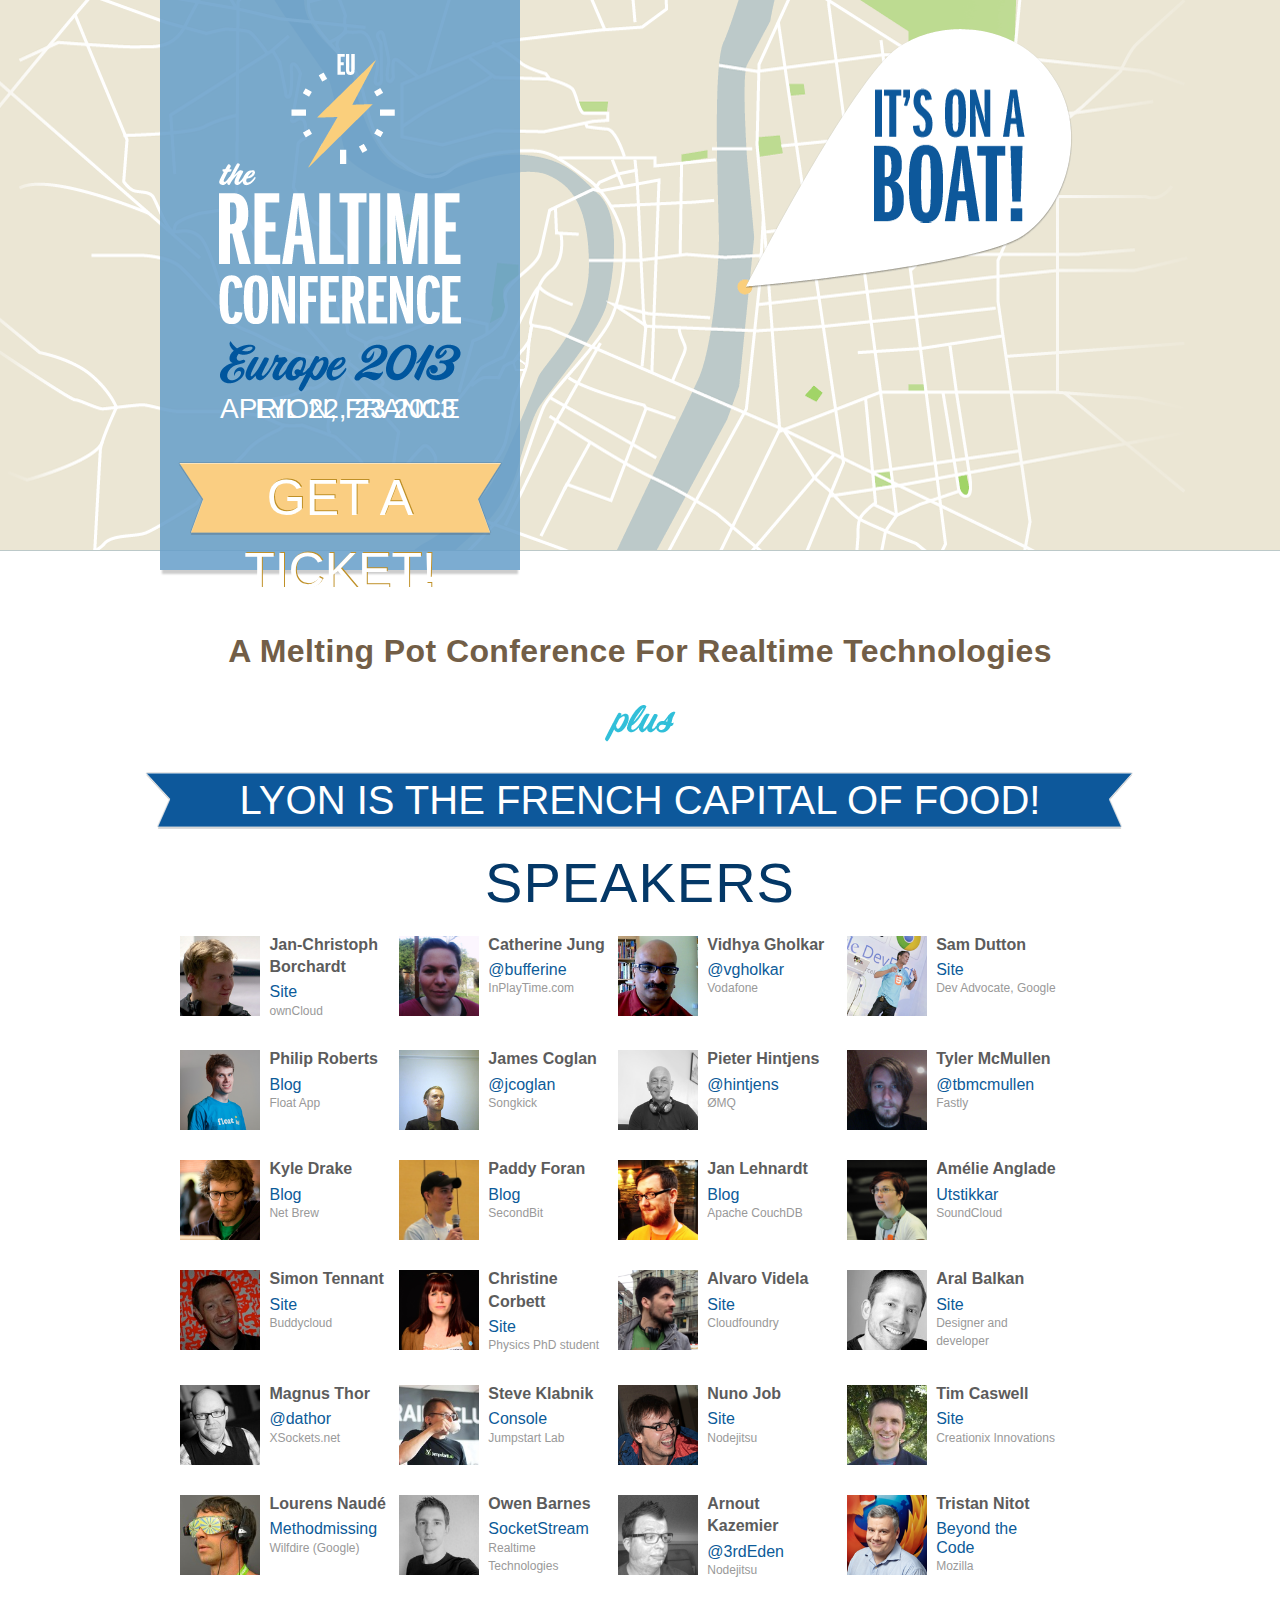
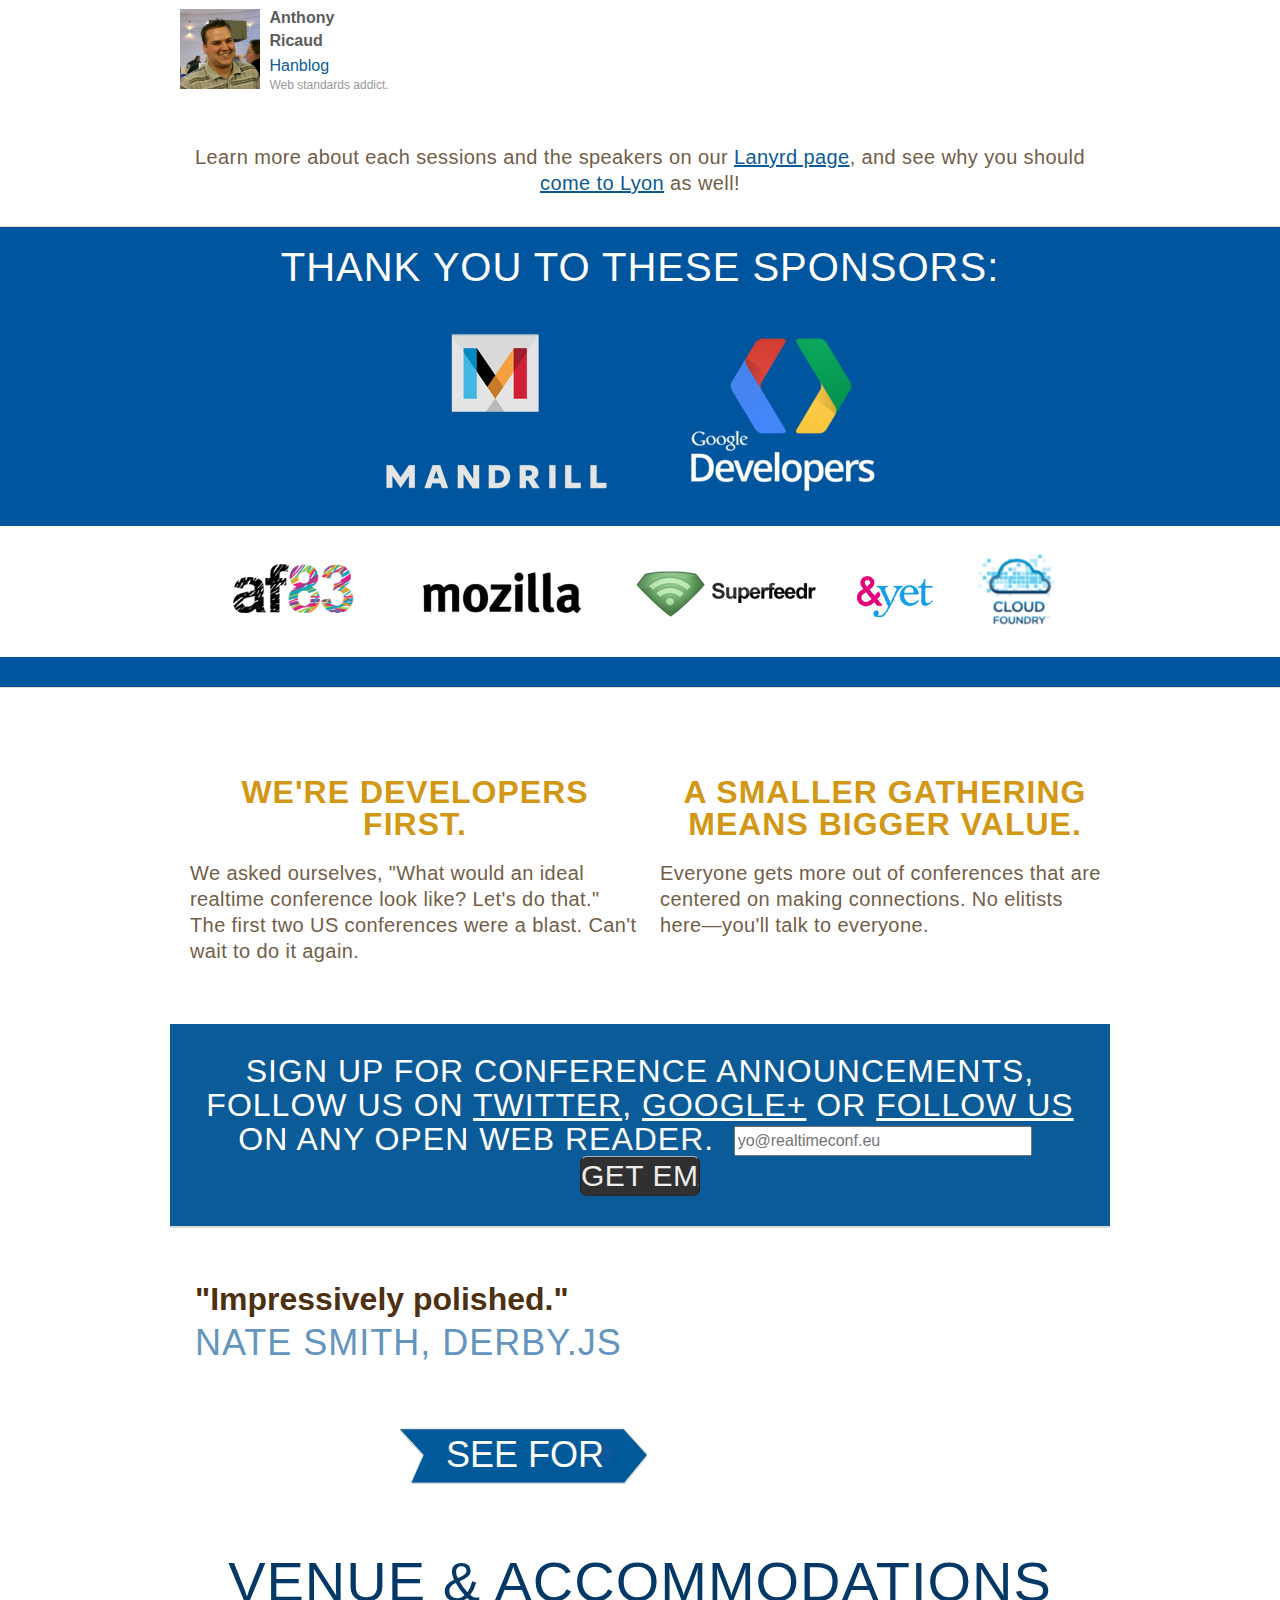
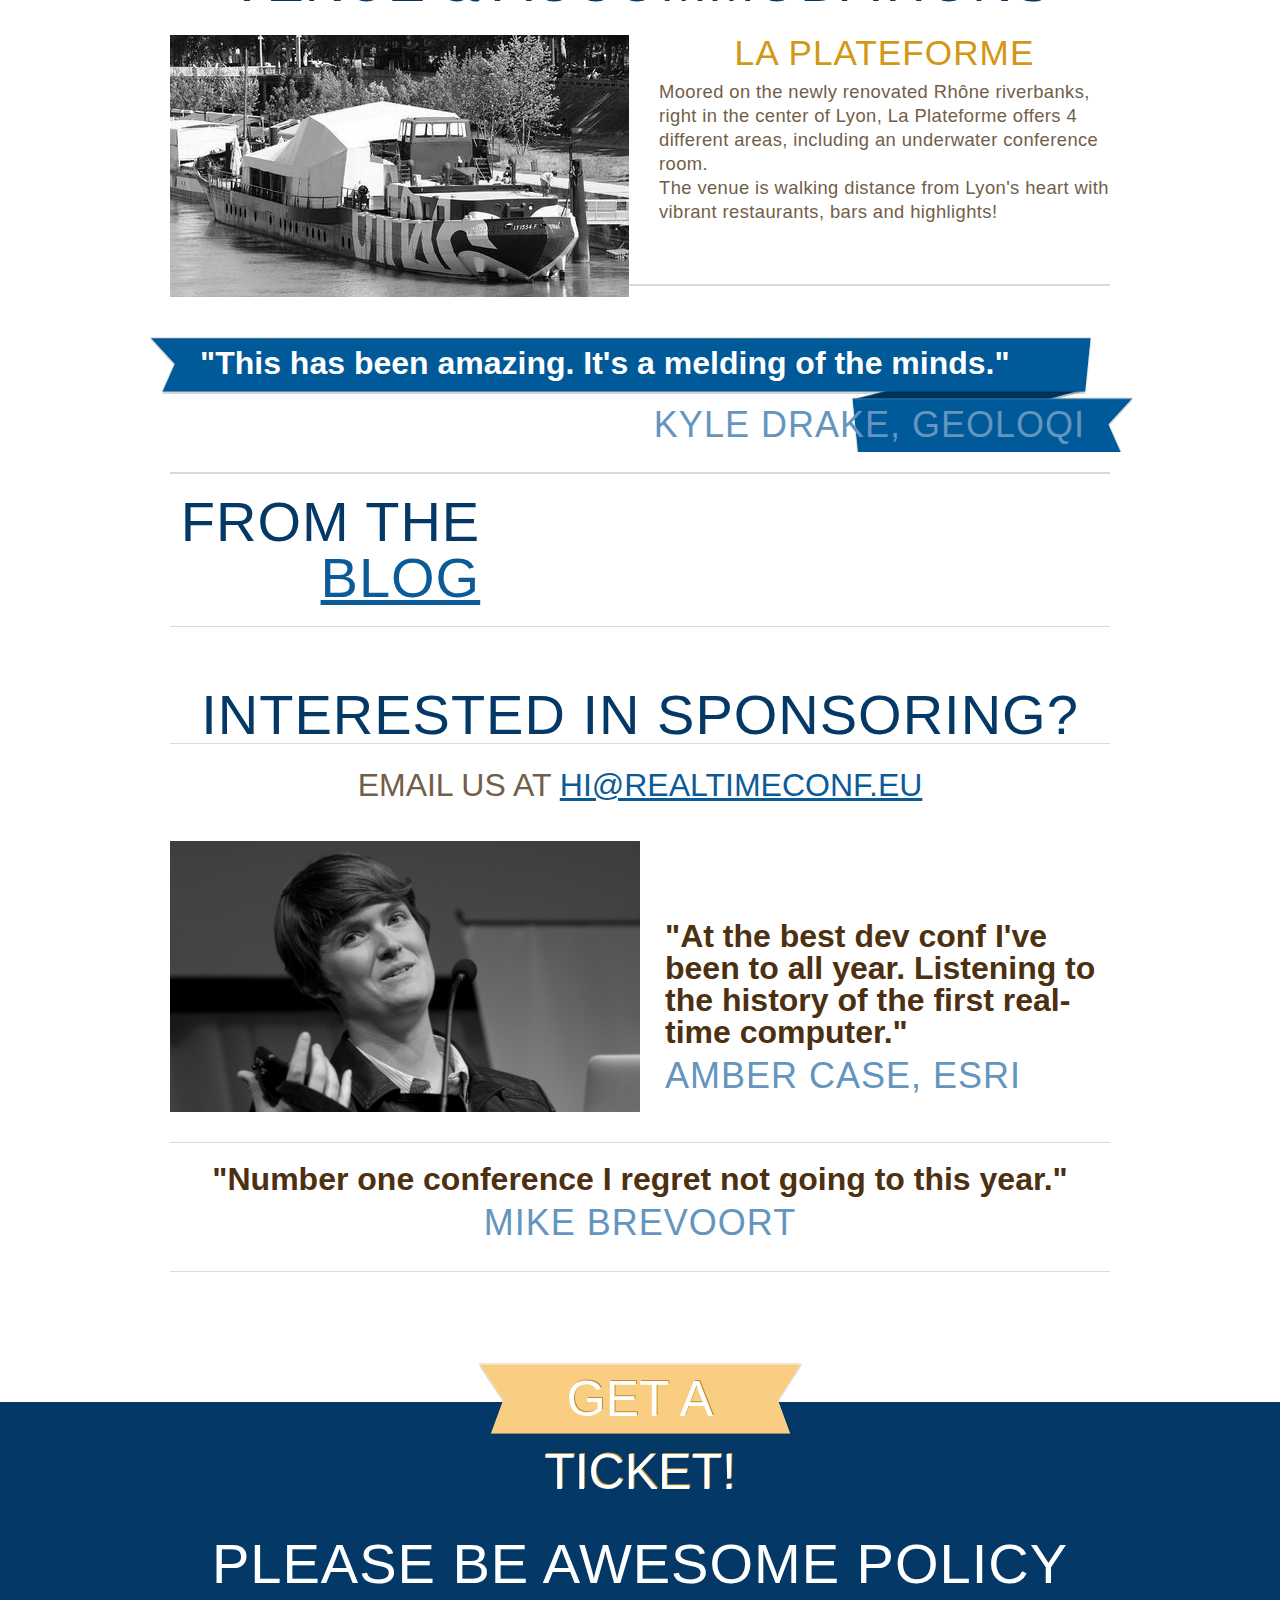
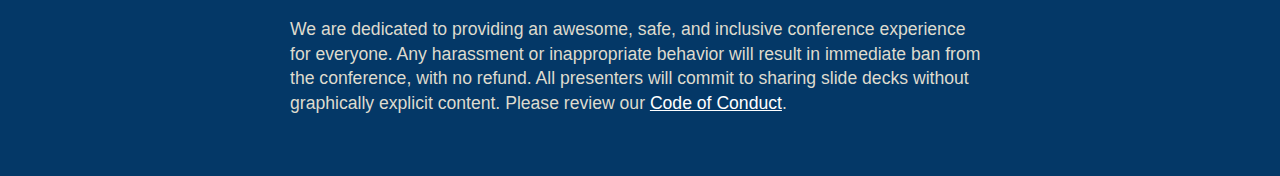
==== index.html @ 73de426c "adding Google as a sponsor" ====
<?xml version="1.0" encoding="utf-8"?>
<!doctype html>
<!--[if lt IE 7 ]> <html lang="en" class="ie6 ie"> <![endif]-->
<!--[if IE 7 ]>    <html lang="en" class="ie7 ie"> <![endif]-->
<!--[if IE 8 ]>    <html lang="en" class="ie8 ie"> <![endif]-->
<!--[if IE 9 ]>    <html lang="en" class="ie9 ie"> <![endif]-->
<!--[if (gt IE 9)|!(IE)]><!--> <html lang="en" class=""> <!--<![endif]-->
<head>
    <meta charset="utf-8">
    <meta http-equiv="X-UA-Compatible" content="IE=edge,chrome=1">
    <title>Realtime Conference Europe</title>
    <link rel="alternate" type="application/atom+xml" title="Realtime Conf Updates" href="http://blog.realtimeconf.eu/rss">

    <script type="text/javascript">
      TypekitConfig = {
        kitId: 'qiz5joe',
        scriptTimeout: 3000
      };
      (function() {
        var h = document.getElementsByTagName('html')[0];
        h.className += ' wf-loading';
        var t = setTimeout(function() {
          h.className = h.className.replace(/(\s|^)wf-loading(\s|$)/g, '');
          h.className += ' wf-inactive';
        }, TypekitConfig.scriptTimeout);
        var tk = document.createElement('script');
        tk.src = '//use.typekit.com/' + TypekitConfig.kitId + '.js';
        tk.type = 'text/javascript';
        tk.async = 'true';
        tk.onload = tk.onreadystatechange = function() {
          var rs = this.readyState;
          if (rs && rs != 'complete' && rs != 'loaded') return;
          clearTimeout(t);
          try { Typekit.load(TypekitConfig); } catch (e) {}
        };
        var s = document.getElementsByTagName('script')[0];
        s.parentNode.insertBefore(tk, s);
      })();
    </script>

    <!--[if lt IE 9]>
        <script src="//html5shiv.googlecode.com/svn/trunk/html5.js"></script>
        <style type="text/css">
            .no-no-ie { display: none; }
        </style>
    <![endif]-->
    <script type="text/javascript" src="js/prefixfree.min.js"></script>
    <script type="text/javascript" src="https://ajax.googleapis.com/ajax/libs/jquery/1.7.2/jquery.min.js"></script>
    <script type="text/javascript" src="js/happy.js"></script>
    <script type="text/javascript" src="js/contact.js"></script>
    <link rel="stylesheet" href="/css/style.css?v=3">
</head>
<body>
    <header>
        <div class="banner">
            <h1><img src="/images/realtime-conf-europe.png" alt="Realtime Conference Europe"/></h1>
            <span class="when">April 22, 23 2013</span>
            <span class="where">Lyon, France</span>
            <a href="https://tito.io/realtime-conf-europe/realtime-conference-europe-2013">Get a ticket!</a>
        </div>
    </header>
    <section id="content">
            <section id="intro">
                <p>A Melting Pot Conference For Realtime Technologies</p>
                <img src="/images/plus_text_03.png" />
                <blockquote>
                    Lyon is the french capital of food!
                </blockquote>
            </section>
        <div class="wrapper">



            <section id="details">
                <div id="info" class="block">
                    <div class="speakers">
                        <h2>Speakers</h2>
                        <ul>

                            <li>
                                <img src="/images/janc.png">
                                <div class="speakerDetails">
                                    <strong>Jan-Christoph Borchardt </strong>
                                    <a href="http://jancborchardt.net" class="social-link">Site</a>
                                    <em>ownCloud</em>
                                </div>
                            </li>

                            <li>
                                <img src="/images/catherine.png">
                                <div class="speakerDetails">
                                    <strong>Catherine Jung</strong>
                                    <a href="http://twitter.com/bufferine" class="social-link">@bufferine</a>
                                    <em>InPlayTime.com</em>
                                </div>
                            </li>

                            <li>
                                <img src="/images/vidhya.png">
                                <div class="speakerDetails">
                                    <strong>Vidhya Gholkar</strong>
                                    <a href="http://twitter.com/vgholkar" class="social-link">@vgholkar</a>
                                    <em>Vodafone</em>
                                </div>
                            </li>

                            <li>
                                <img src="/images/sam.png">
                                <div class="speakerDetails">
                                    <strong>Sam Dutton</strong>
                                    <a href="http://www.samdutton.com/" class="social-link">Site</a>
                                    <em>Dev Advocate, Google</em>
                                </div>
                            </li>

                            <li>
                                <img src="/images/philip.png">
                                <div class="speakerDetails">
                                    <strong>Philip Roberts</strong>
                                    <a href="http://latentflip.com" class="social-link">Blog</a>
                                    <em>Float App</em>
                                </div>
                            </li>

                            <li>
                                <img src="/images/james.png">
                                <div class="speakerDetails">
                                    <strong>James Coglan</strong>
                                    <a href="http://jcoglan.com" class="social-link">@jcoglan</a>
                                    <em>Songkick</em>
                                </div>
                            </li>

                            <li>
                                <img src="/images/pieter.png">
                                <div class="speakerDetails">
                                    <strong>Pieter Hintjens</strong>
                                    <a href="http://hintjens.com/" class="social-link">@hintjens</a>
                                    <em>ØMQ</em>
                                </div>
                            </li>

                            <li>
                                <img src="/images/tyler.png">
                                <div class="speakerDetails">
                                    <strong>Tyler McMullen</strong>
                                    <a href="https://twitter.com/tbmcmullen" class="social-link">@tbmcmullen</a>
                                    <em>Fastly</em>
                                </div>
                            </li>

                            <li>
                                <img src="/images/kyle.png">
                                <div class="speakerDetails">
                                    <strong>Kyle Drake</strong>
                                    <a href="http://kyledrake.net" class="social-link">Blog</a>
                                    <em>Net Brew</em>
                                </div>
                            </li>

                            <li>
                                <img src="/images/paddy.png">
                                <div class="speakerDetails">
                                    <strong>Paddy Foran</strong>
                                    <a href="http://paddy.io/" class="social-link">Blog</a>
                                    <em>SecondBit</em>
                                </div>
                            </li>

                            <li>
                                <img src="/images/janl.png">
                                <div class="speakerDetails">
                                    <strong>Jan Lehnardt</strong>
                                    <a href="http://writing.jan.io" class="social-link">Blog</a>
                                    <em>Apache CouchDB</em>
                                </div>
                            </li>

                            <li>
                                <img src="/images/amelie.png">
                                <div class="speakerDetails">
                                    <strong>Amélie Anglade</strong>
                                    <a href="http://about.me/utstikkar" class="social-link">Utstikkar</a>
                                    <em>SoundCloud</em>
                                </div>
                            </li>

                            <li>
                                <img src="/images/simon.jpg">
                                <div class="speakerDetails">
                                    <strong>Simon Tennant</strong>
                                    <a href="http://buddycloud.com" class="social-link">Site</a>
                                    <em>Buddycloud</em>
                                </div>
                            </li>

                            <li>
                                <img src="/images/christine.png">
                                <div class="speakerDetails">
                                    <strong>Christine Corbett</strong>
                                    <a href="http://www.christinecorbettmoran.com/" class="social-link">Site</a>
                                    <em>Physics PhD student</em>
                                </div>
                            </li>

                            <li>
                                <img src="/images/alvaro.png">
                                <div class="speakerDetails">
                                    <strong>Alvaro Videla</strong>
                                    <a href="http://videlalvaro.github.com/" class="social-link">Site</a>
                                    <em>Cloudfoundry</em>
                                </div>
                            </li>

                            <li>
                                <img src="/images/aral.jpg">
                                <div class="speakerDetails">
                                    <strong>Aral Balkan</strong>
                                    <a href="http://aralbalkan.com/" class="social-link">Site</a>
                                    <em>Designer and developer</em>
                                </div>
                            </li>

                            <li>
                                <img src="/images/magnus.jpg">
                                <div class="speakerDetails">
                                    <strong>Magnus Thor</strong>
                                    <a href="http://twitter.com/dathor" class="social-link">@dathor</a>
                                    <em>XSockets.net </em>
                                </div>
                            </li>

                            <li>
                                <img src="/images/steveklabnik.jpg">
                                <div class="speakerDetails">
                                    <strong>Steve Klabnik</strong>
                                    <a href="http://steveklabnik.com/" class="social-link">Console</a>
                                    <em>Jumpstart Lab</em>
                                </div>
                            </li>

                            <li>
                                <img src="/images/nuno.png">
                                <div class="speakerDetails">
                                    <strong>Nuno Job</strong>
                                    <a href="http://nunojob.com" class="social-link">Site</a>
                                    <em>Nodejitsu</em>
                                </div>
                            </li>

                            <li>
                                <img src="/images/creationix.jpg">
                                <div class="speakerDetails">
                                    <strong>Tim Caswell</strong>
                                    <a href="http://creationix.com/" class="social-link">Site</a>
                                    <em>Creationix Innovations</em>
                                </div>
                            </li>

                            <li>
                                <img src="/images/lourens.jpg">
                                <div class="speakerDetails">
                                    <strong>Lourens Naudé</strong>
                                    <a href="http://github.com/methodmissing" class="social-link">Methodmissing</a>
                                    <em>Wilfdire (Google)</em>
                                </div>
                            </li>

                            <li>
                                <img src="/images/owenbarnes.png">
                                <div class="speakerDetails">
                                    <strong>Owen Barnes</strong>
                                    <a href="http://www.socketstream.org" class="social-link">SocketStream</a>
                                    <em>Realtime Technologies</em>
                                </div>
                            </li>

                            <li>
                                <img src="/images/3rdeden.png">
                                <div class="speakerDetails">
                                    <strong>Arnout Kazemier</strong>
                                    <a href="http://twitter.com/3rdEden" class="social-link">@3rdEden</a>
                                    <em>Nodejitsu</em>
                                </div>
                            </li>

                            <li>
                                <img src="/images/tnitot.png">
                                <div class="speakerDetails">
                                    <strong>Tristan Nitot</strong>
                                    <a href="https://blog.mozilla.org/beyond-the-code/" class="social-link">Beyond the Code</a>
                                    <em>Mozilla</em>
                                </div>
                            </li>

                            <li>
                                <img src="/images/aricaud.png">
                                <div class="speakerDetails">
                                    <strong>Anthony Ricaud</strong>
                                    <a href="http://hanblog.info" class="social-link">Hanblog</a>
                                    <em>Web standards addict.</em>
                                </div>
                            </li>
                        </ul>
                        <p>Learn more about each sessions and the speakers on our <a href="http://lanyrd.com/2013/realtime-conf-europe/">Lanyrd page</a>, and see why you should <a href="http://realtimeconf.eu/lyon.html">come to Lyon</a> as well!</p>

                    </div>
                    <div class="sponsors">
                        <h3>Thank you to these sponsors:</h3>
                        <ul class='cuisinier'>
                            <li><a href="http://mandrill.com/"><img src="/images/mandrill.png" alt="Mandrill logo"></a></li>
                            <li><a href="http://developers.google.com"><img src="/images/google.png" alt="Google logo"></a></li>
                        </ul>
                        <ul class='cuistot'>
                            <li class="af83"><a href="http://af83.com/"><img style="width:150px"src="/images/af83.png" alt="AF83 logo"></a></li>
                            <li class="mozilla"><a href="http://mozilla.com/"><img style="width:200px" src="/images/mozilla_wordmark.png" alt="Mozilla logo"></a></li>
                            <li class="superfeedr"><a href="http://superfeedr.com/"><img src="/images/superfeedr.png" alt="Superfeedr logo"></a></li>
                            <li class="andyet"><a href="http://andyet.com/"><img src="/images/andyet.png" alt="Andyet logo"></a></li>
                            <li class="cloudfoundry"><a href="http://www.cloudfoundry.com/"><img src="/images/cloudfoundry.png" alt="Cloudfoundry logo"></a></li>
                        </ul>
                    </div>
                </div>
            </section>

            <section id="what-is-it">
                <div class="block half">
                    <h3>We're developers first.</h3>
                    <p>We asked ourselves, "What would an ideal realtime conference look like? Let's do that." The first two US conferences were a blast. Can't wait to do it again.</p>
                </div>
                <div class="block half">
                    <h3>A smaller gathering means bigger value.</h3>
                    <p>Everyone gets more out of conferences that are centered on making connections. No elitists here&mdash;you'll talk to everyone.</p>
                </div>


                <div id="signup">

                    <form action="http://superfeedr.us1.list-manage.com/subscribe/post?u=869649ceb972ff1090c8b7f56&amp;id=e4e300c343" method="post" id="mc-embedded-subscribe-form" name="mc-embedded-subscribe-form" class="validate" target="_blank" novalidate>
                        <label for="mce-EMAIL">Sign up for conference announcements, Follow us on <a href="https://twitter.com/realtimeconfeu">Twitter</a>, <a href="https://plus.google.com/events/cuotreb37gppc7si2qvcik46vq8">Google+</a> or <a onclick="(function(){var z=document.createElement('script');z.src='http://www.subtome.com/load.js';document.body.appendChild(z);})()" href="#">Follow us</a> on any open web reader.</label>
                        <input type="text" value="" name="EMAIL" class="email" id="mce-EMAIL" placeholder="yo@realtimeconf.eu" required>
                        <input type="submit" value="Get Emails!" name="subscribe" id="mc-embedded-subscribe" class="button">
                    </form>
                </div>
            </section>

            <section id="people-say-video">
                <blockquote class="quote">"Impressively polished."<cite>Nate Smith, Derby.js</cite></blockquote>
                <h4>See For Yourself</h4>
                <iframe class="promo_vid" src="http://player.vimeo.com/video/35916072" width="440" height="245" frameborder="0" webkitAllowFullScreen mozallowfullscreen allowFullScreen></iframe>
            </section>


            <section id="venue">
                <h2>Venue &amp; Accommodations</h2>
                <div class="location">
                    <div class="location">
                    <img src="/images/la_plateforme.jpg">
                    <h3>La Plateforme</h3>
                    <p>Moored on the newly renovated Rhône riverbanks, right in the center of Lyon, La Plateforme
                        offers 4 different areas, including an underwater conference room. <br /> The venue is
                        walking distance from Lyon's heart with vibrant restaurants, bars and highlights!</p>
                    </div>
                </div>
            </section>

            <section id="kyle_quote">
                <blockquote>
                    "This has been amazing. It's a melding of the minds."<cite>Kyle Drake, Geoloqi</cite>
                </blockquote>
            </section>

            <section id="from_the_blog">
                <h2>From the <a href="http://blog.realtimeconf.eu">blog</a></h2>
                <ul class="blog_listing">
                </ul>
            </section>

            <section id="sponsor-info">
                <h2>Interested in sponsoring?</h2>
                <h4>Email us at <a href="mailto:hi@realtimeconf.eu">hi@realtimeconf.eu</a></h4>
            </section>

            <section id="geoff_quote" class="mobile-hide">
                <img src="/images/amber.png" alt="Photo of Amber Case" />
                <blockquote>
                    "At the best dev conf I've been to all year. Listening to the history of the first real-time computer."
                    <cite>Amber Case, Esri</cite>
                </blockquote>
            </section>
            <section id="mike_quote">
                <blockquote>
                    "Number one conference I regret not going to this year."
                    <cite>Mike Brevoort</cite>
                </blockquote>
            </section>
        </div>
    </section>

    <footer>
        <div class="wrapper">
            <a class="ticket" href="https://tito.io/realtime-conf-europe/realtime-conference-europe-2013">Get a ticket!</a>
            <h2>Please Be Awesome Policy</h2>
            <p>We are dedicated to providing an awesome, safe, and inclusive conference experience for everyone. Any harassment or inappropriate behavior will result in immediate ban from the conference, with no refund. All presenters will commit to sharing slide decks without graphically explicit content. Please review our <a href="/code-of-conduct.html">Code of Conduct</a>.</p>
        </div>
    </footer>
    <audio id="gotmail" src="js/youvegotmail.wav" preload="auto">
</body>
<script type="text/javascript">
    $(document).ready(function(){
        $.ajax({
            url: 'http://api.tumblr.com/v2/blog/realtimeconfeu.tumblr.com/posts/text?api_key=JHbNU8CVDl6CoupjmdsxvetulAr8NaKgWz337A16NAVK1Y9TQZ&limit=3',
            dataType: "jsonp",
            jsonp: "jsonp",
            success: function(data) {
                for (var i = 0; i < 3; i++) {
                    $('ul.blog_listing').append("<li><a href=\"" + data.response.posts[i].post_url + "\">" + data.response.posts[i].title + "</a></li>");
                };
            }
        });
    });
</script>
</html>
---- css/style.css ----
html, body, div, span, object, iframe, h1, h2, h3, h4, h5, h6, p, blockquote, pre, abbr, address, cite, code, del, dfn, em, img, ins, kbd, q, samp, small, strong, sub, sup, var, b, i, dl, dt, dd, ol, ul, li, fieldset, form, label, legend, table, caption, tbody, tfoot, thead, tr, th, td, article, aside, canvas, details, figcaption, figure, footer, header, hgroup, menu, nav, section, summary, time, mark, audio, video {
  margin: 0;
  padding: 0;
  border: 0;
  outline: 0;
  font-size: 100%;
  vertical-align: baseline;
  background: transparent; }

body {
  line-height: 1; }

article, aside, details, figcaption, figure, footer, header, hgroup, menu, nav, section {
  display: block; }

nav ul {
  list-style: none; }

blockquote, q {
  quotes: none; }

blockquote:before, blockquote:after {
  content: "";
  content: none; }

q:before, q:after {
  content: "";
  content: none; }

a {
  margin: 0;
  padding: 0;
  font-size: 100%;
  vertical-align: baseline;
  background: transparent; }

ins {
  background-color: #ffff99;
  color: black;
  text-decoration: none; }

mark {
  background-color: #ffff99;
  color: black;
  font-style: italic;
  font-weight: bold; }

del {
  text-decoration: line-through; }

abbr[title], dfn[title] {
  border-bottom: 1px dotted;
  cursor: help; }

table {
  border-collapse: collapse;
  border-spacing: 0; }

hr {
  display: block;
  height: 1px;
  border: 0;
  border-top: 1px solid #cccccc;
  margin: 1em 0;
  padding: 0; }

input, select {
  vertical-align: middle; }

body, div,
h1, h2, h3, h4, h5, h6,
p, blockquote, pre, dl, dt, dd, ol, ul, li,
fieldset, form, label, legend, th, td,
article, aside, figure, footer, header, hgroup, menu, nav, section {
  margin: 0;
  padding: 0;
  border: 0; }

article, aside, details, figcaption, figure,
footer, header, hgroup, nav, section, audio, canvas, video {
  display: block; }

html {
  height: 100%;
  -webkit-text-size-adjust: 100%;
  -ms-text-size-adjust: 100%; }

body {
  min-height: 100%;
  font-size: 100%; }

sub, sup {
  font-size: 75%;
  line-height: 0;
  position: relative;
  vertical-align: baseline; }

sup {
  top: -0.5em; }

sub {
  bottom: -0.25em; }

pre {
  white-space: pre;
  white-space: pre-wrap;
  word-wrap: break-word; }

b, strong {
  font-weight: bold; }

abbr[title] {
  border-bottom: 1px dotted; }

table {
  border-collapse: collapse;
  border-spacing: 0; }

a img, img {
  -ms-interpolation-mode: bicubic;
  border: 0; }

input, textarea, button, select {
  margin: 0;
  font-size: 100%;
  line-height: normal;
  vertical-align: baseline; }

button,
html input[type="button"],
input[type="reset"],
input[type="submit"] {
  cursor: pointer;
  -webkit-appearance: button; }

input[type="checkbox"],
input[type="radio"] {
  -webkit-box-sizing: border-box;
  -moz-box-sizing: border-box;
  -o-box-sizing: border-box;
  -ms-box-sizing: border-box;
  box-sizing: border-box; }

textarea {
  overflow: auto; }

::selection {
  background: rgba(0, 0, 0, 0.5);
  color: white; }

::-moz-selection {
  background: rgba(0, 0, 0, 0.5);
  color: white; }

img::selection {
  background: transparent; }

img::-moz-selection {
  background: transparent; }

body {
  -webkit-tap-highlight-color: rgba(255, 0, 0, 0.62); }

@media screen and (max-width: 1px) {
  body {
    font-size: 0.875em; } }
@media screen and (max-width: 1px) {
  body {
    font-size: 1.125em; } }
.teal {
  color: #0c5b99; }

body {
  background: #043867;
  font-family: "franklin-gothic-urw-1", "franklin-gothic-urw-2", sans-serif;
  font-weight: 300;
  min-width: 60em; }

a {
  color: #0c5b99; }
  a:hover {
    color: #1e92ed; }

h2 {
  font-family: "franklin-gothic-ext-comp-urw-1", "franklin-gothic-ext-comp-urw-2", sans-serif;
  font-weight: 100;
  font-size: 3.5em;
  text-transform: uppercase;
  text-align: center;
  letter-spacing: 1px;
  color: #043867;
  margin: 20px 0 25px; }

h3 {
  font-family: "franklin-gothic-ext-comp-urw-1", "franklin-gothic-ext-comp-urw-2", sans-serif;
  font-weight: 100;
  font-size: 2.5em;
  text-transform: uppercase;
  text-align: center;
  letter-spacing: 1px;
  color: #0c5b99;
  margin: 20px 0 25px; }

h4 {
  font-family: "franklin-gothic-urw-1", "franklin-gothic-urw-2", sans-serif;
  font-weight: 100;
  font-size: 2em;
  text-align: center;
  text-transform: uppercase; }

.wrapper {
  width: 60em;
  margin: 0 auto; }

header {
  background: url(/images/headermap.png) top center no-repeat #eae6d5;
  border-bottom: 1px solid #bcc9c9;
  display: block;
  height: 550px;
  position: relative; }
  header .banner {
    background: rgba(101, 157, 201, 0.85);
    box-shadow: 0 6px 2px -2px #cccccc;
    height: 575px;
    left: 50%;
    margin: -5px 0 0 -30em;
    position: absolute;
    width: 360px; }
    header .banner .when, header .banner .where {
      color: white;
      font-family: "franklin-gothic-ext-comp-urw-1", "franklin-gothic-ext-comp-urw-2", sans-serif;
      font-size: 28px;
      position: absolute;
      text-transform: uppercase;
      top: 400px; }
    header .banner .when {
      left: 60px; }
    header .banner .where {
      right: 60px; }
    header .banner a {
      background: url(/images/ribbon-button.png) 0 0 no-repeat;
      bottom: 35px;
      color: white;
      display: block;
      font-family: "franklin-gothic-ext-comp-urw-1", "franklin-gothic-ext-comp-urw-2", sans-serif;
      font-size: 50px;
      height: 73px;
      left: 50%;
      line-height: 73px;
      margin: 0 0 0 -162px;
      padding: 0;
      position: absolute;
      text-align: center;
      text-decoration: none;
      text-shadow: 1px -1px 0 #bf9027;
      text-transform: uppercase;
      width: 324px; }
      header .banner a:hover {
        color: #00569e;
        text-shadow: 1px 1px 0 white; }
  header h1 img {
    display: block;
    margin: 59px; }
  header #date {
    font-family: "franklin-gothic-ext-comp-urw-1", "franklin-gothic-ext-comp-urw-2", sans-serif;
    font-weight: 100;
    color: white;
    list-style: none;
    margin: 30px auto 0;
    width: 370px;
    height: 52px;
    display: block;
    text-align: center;
    text-transform: uppercase; }
    header #date li {
      font-size: 2.5em !important;
      border-right: 3px solid #1caac4;
      display: inline-block;
      *display: inline;
      zoom: 1;
      height: 100%;
      padding-right: 10px;
      padding-top: 8px;
      letter-spacing: 0; }
    header #date li + li {
      border-right: 0;
      padding-right: 0;
      padding-left: 10px; }
  header nav {
    height: 53px;
    width: 615px;
    display: block;
    background-image: url("http://static.realtimeconf.com/images/ribbon.png");
    background-repeat: no-repeat;
    background-position: 1px 5px;
    margin: 40px auto;
    position: absolute;
    z-index: 600;
    top: 380px;
    left: 50%;
    margin-left: -307px; }
    header nav a {
      color: white;
      font-family: "franklin-gothic-ext-comp-urw-1", "franklin-gothic-ext-comp-urw-2", sans-serif;
      font-weight: 100;
      font-size: 2em;
      text-transform: uppercase;
      text-decoration: none;
      vertical-align: top;
      outline: none; }
      header nav a:hover {
        color: white; }
    header nav #speakers_link, header nav #schedule_link {
      position: absolute;
      top: 15px; }
      header nav #speakers_link:hover, header nav #schedule_link:hover {
        transform: scale(1.1); }
    header nav #speakers_link {
      left: 35px;
      text-align: left; }
    header nav #schedule_link {
      right: 35px;
      text-align: right; }
    header nav #get_tickets {
      width: 300px;
      height: 70px;
      display: block;
      position: relative;
      background: #d9a302;
      background: linear-gradient(top, #edc85d 0%, #d9a302 100%);
      border-radius: 15px;
      text-align: center;
      text-shadow: -1px -1px 0 #b08301;
      margin: 0 auto;
      font-size: 4em;
      line-height: 70px;
      border-top: 1px solid white;
      box-shadow: 0 1px 2px #555555;
      z-index: 1000;
      bevahior: url("css/pie.htc"); }
      header nav #get_tickets span {
        position: absolute;
        bottom: -27px;
        left: 120px;
        width: 60px;
        height: 25px;
        background: #edc85d;
        background: linear-gradient(top, #d9a302 0%, #edc85d 100%);
        font-family: "georgia", "palatino", "palatino linotype", "times new roman", serif;
        font-size: 0.286em;
        font-style: italic;
        font-weight: 300;
        line-height: 20px;
        letter-spacing: 1px;
        border-top: 1px solid #c39306;
        border-bottom-left-radius: 5px;
        border-bottom-right-radius: 5px;
        bevahior: url("css/pie.htc"); }

#content {
  background: white;
  padding: 30px 0 100px; }
  #content .wrapper {
    font-size: 16px;
    white-space: nowrap; }

section {
  white-space: normal; }

cite {
  font-family: "franklin-gothic-ext-comp-urw-1", "franklin-gothic-ext-comp-urw-2", sans-serif;
  font-weight: 300;
  font-size: 36px;
  font-style: normal;
  letter-spacing: 1px;
  color: #6495be;
  text-transform: uppercase;
  margin-left: 20px; }

#schedule, aside {
  display: inline-block;
  *display: inline;
  zoom: 1;
  width: 30em;
  vertical-align: top;
  color: #eeeeee;
  white-space: normal; }

.space {
  padding: 10px 20px;
  display: block; }

#info {
  text-align: center; }

.sponsors {
  background: #00569e;
  border-bottom: 1px solid #dedbce;
  border-top: 1px solid #dedbce;
  padding: 20px 0 80px 0;
  margin: 0 auto;
  left: 0;
  right: 0;
  position: absolute;
  height: 360px; }
  .sponsors h3 {
    color: white;
    margin: 0 0 30px; }
  .sponsors ul {
    list-style-type: none; }
    .sponsors ul li {
      display: inline-block;
      *display: inline;
      zoom: 1;
      font-size: 16px;
      margin-right: 30px;
      margin-top: 0;
      padding-top: 0; }
      .sponsors ul li img {
        margin-top: 0;
        padding-top: 0; }
    .sponsors ul li {
      *display: inline;
      zoom: 1; }
    .sponsors ul li:last-child {
      margin-right: 0; }

.superfeedr {
  position: relative;
  top: -13px; }

.andyet {
  position: relative;
  top: -10px; }

.cuistot {
  margin-top: 20px;
  padding: 20px 0;
  background: white; }


.speakers ul {
  list-style-type: none;
  text-align: left;
  margin: 0 10px 20px; }
  .speakers ul > li {
    display: inline-block;
    *display: inline;
    zoom: 1;
    margin-bottom: 30px; }
  .speakers ul li {
    *display: inline;
    zoom: 1; }
    .speakers ul li.right {
      text-align: right; }
      .speakers ul li.right img {
        float: right; }
    .speakers ul li:nth-child(4n) {
      margin-left: 10px; }
  .speakers ul div, .speakers ul img {
    display: inline-block;
    *display: inline;
    zoom: 1;
    vertical-align: top; }
  .speakers ul img {
    width: 80px;
    height: 80px;
    background-color: #111111; }
  .speakers ul svg {
    width: 16px;
    height: 16px;
    margin-left: 6px;
    margin-bottom: -1px; }
    .speakers ul svg path {
      fill: #999999;
      box-shadow: 0 1px 1px #222222; }
      .speakers ul svg path:hover {
        fill: #cccccc; }
  .speakers ul .speakerDetails {
    width: 120px;
    padding: 0 5px;
    color: #5c5c5c;
    line-height: 115%;
    margin-top: -2px; }
    .speakers ul .speakerDetails strong {
      display: block;
      font-size: 16px;
      line-height: 140%;
      margin-bottom: 5px; }
    .speakers ul .speakerDetails em {
      display: block;
      color: #999999;
      font-size: 12px;
      font-style: normal; }
  .speakers ul .social-link {
    text-decoration: none; }

.speakers h4 {
  font-family: "franklin-gothic-ext-comp-urw-1", "franklin-gothic-ext-comp-urw-2", sans-serif;
  margin-bottom: 20px; }
.speakers h4 + p {
  color: #bbbbbb;
  font-size: 14px !important;
  font-weight: normal;
  font-style: italic; }
  .speakers h4 + p svg {
    width: 11px;
    height: 11px; }

#view_abstracts {
  color: #0c5b99;
  text-align: center; }
  #view_abstracts:hover {
    color: #1e92ed; }

#details, #what-is-it, #venue, #intro {
  color: #725e47;
  margin: 0 10px; }
  #details p, #what-is-it p, #venue p, #intro p {
    line-height: 130%;
    letter-spacing: 0.4px;
    margin-bottom: 30px;
    font-size: 1.25em; }

#intro {
  margin-top: 50px;
  text-align: center; }
  #intro p {
    font-size: 2.0em;
    font-weight: bold;
  }
  #intro img {
    margin-bottom: 20px;
  }
  #intro blockquote {
    background: url(/images/blue_ribbon.png) top center no-repeat ;
    height: 70px;
    line-height: 70px;
    font-size: 2.5em;
    font-family: "franklin-gothic-ext-comp-urw-1", "franklin-gothic-ext-comp-urw-2", sans-serif;
    color: white;
    text-transform: uppercase;
  }

#details #panel-discussion {
  position: relative;
  z-index: 1; }
#details div.blue-ribbon {
  bottom: 100px;
  left: -25px;
  background: url(/images/blue-ribbon-quote.png) top left no-repeat;
  line-height: 55px;
  width: 990px;
  height: 56px;
  position: relative;
  z-index: 100;
  float: left; }
  #details div.blue-ribbon span {
    display: inline-block;
    float: left; }
    #details div.blue-ribbon span.quote {
      font-size: 32px;
      font-weight: bold;
      padding-left: 80px; }

.block {
  text-align: left;
}

#what-is-it {
  margin-top: 540px;
  padding-top: 20px; }
  #what-is-it h2 {
    margin-top: 0;
    font-weight: bold; }
  #what-is-it .block {
    padding-bottom: 30px; }
    #what-is-it .block.half {
      width: 450px;
      float: left;
      padding-left: 20px; }
      #what-is-it .block.half h3 {
        color: #d29815;
        font-family: "franklin-gothic-ext-comp-urw-1", "franklin-gothic-ext-comp-urw-2", sans-serif;
        font-weight: bold;
        font-size: 2em;
        letter-spacing: 1px;
        text-align: center;
        width: 100%;
        margin-bottom: 20px; }

#signup {
  background: #0c5b99;
  text-align: center;
  clear: both;
  line-height: 1.5em;
  margin-bottom: 30px;
  padding: 30px;
  border-bottom: 2px solid #dedbce; }
  #signup a {
    color: white; }
  #signup form {
    position: relative; }
  #signup label {
    text-transform: uppercase;
    color: white;
    font-family: "franklin-gothic-ext-comp-urw-1", "franklin-gothic-ext-comp-urw-2", sans-serif;
    font-size: 32px;
    font-weight: normal;
    letter-spacing: 1px;
    line-height: 34px;
    margin-right: 15px;
    vertical-align: middle; }
  #signup #email_unhappy {
    position: absolute;
    top: -20px;
    left: 427px;
    font-style: italic; }
  #signup input[type="text"] {
    color: #222222;
    width: 290px;
    height: 20px;
    padding: 3px 2px;
    vertical-align: top;
    margin-top: 4px;
    margin-right: 10px; }
  #signup input[type="button"],
  #signup input[type="submit"] {
    width: 120px;
    height: 40px;
    line-height: 34px;
    padding: 0;
    margin: 0;
    border-top: 1px solid #aeaeae;
    border-right: 1px solid #202020;
    border-bottom: 1px solid #2a2a2a;
    border-left: 1px solid #202020;
    background: #303030;
    background: linear-gradient(top, #5a5a5a 0%, #303030 100%);
    color: #eeeeee;
    outline: 0;
    vertical-align: top;
    font-family: "franklin-gothic-ext-comp-urw-1", "franklin-gothic-ext-comp-urw-2", sans-serif;
    font-weight: 100;
    font-size: 30px;
    text-transform: uppercase;
    letter-spacing: 0.5px;
    border-radius: 7px;
    bevahior: url("css/pie.htc"); }

#people-say-video {
  margin: 0 10px;
  position: relative; }
  #people-say-video blockquote {
    color: #4c3010;
    font-size: 32px;
    font-weight: bold;
    padding: 25px;
    width: 450px;
    float: left; }
  #people-say-video cite {
    display: block;
    margin-top: 10px;
    margin-left: 0; }
  #people-say-video h4 {
    color: white;
    font-family: "franklin-gothic-ext-comp-urw-1", "franklin-gothic-ext-comp-urw-2", sans-serif;
    font-size: 36px;
    position: absolute;
    bottom: 20px;
    right: 460px;
    text-transform: uppercase;
    background: url(/images/see-for-yourself.png) top left no-repeat;
    line-height: 53px;
    height: 56px;
    width: 250px; }

#venue {
  border-bottom: 2px solid #dedbce;
  padding-bottom: 30px;
  padding-top: 30px;
  margin: 0 10px;
  clear: both; }
  #venue div.location {
    clear: both; }
  #venue img {
    float: left;
    margin-right: 30px;
    margin-bottom: 20px; }
  #venue h3 {
    color: #d29815;
    font-family: "franklin-gothic-ext-comp-urw-1", "franklin-gothic-ext-comp-urw-2", sans-serif;
    font-weight: 100;
    font-size: 2.2em;
    letter-spacing: 1px;
    margin-bottom: 10px; }
  #venue p {
    font-size: 1.15em; }
    #venue p a.book {
      text-transform: uppercase;
      font-family: "franklin-gothic-ext-comp-urw-1", "franklin-gothic-ext-comp-urw-2", sans-serif;
      font-size: 2em; }

#kyle_quote {
  clear: both;
  padding: 20px 0;
  margin: 0 10px;
  position: relative;
  border-bottom: 2px solid #dedbce;
  width: 940px;
  overflow: visible; }
  #kyle_quote blockquote {
    background: url(/images/drake-quote-ribbon.png) top left no-repeat;
    width: 950px;
    height: 105px;
    color: white;
    font-size: 2em;
    font-weight: bold;
    margin-left: -20px;
    padding-left: 50px;
    padding-top: 10px; }
    #kyle_quote blockquote cite {
      display: block;
      position: absolute;
      right: 25px;
      top: 90px; }

#from_the_blog {
  border-bottom: 1px solid #dedbce;
  margin: 0 10px 60px;
  clear: both;
  padding: 20px 0; }
  #from_the_blog:after {
    clear: both;
    content: ".";
    display: block;
    height: 0;
    visibility: hidden; }
  #from_the_blog h2 {
    float: left;
    margin: 0;
    text-align: right;
    width: 33%; }
  #from_the_blog ul.blog_listing {
    float: right;
    width: 67%; }
    #from_the_blog ul.blog_listing li {
      color: #eeeeee;
      font-size: 1.1em;
      list-style: none;
      padding: 5px 30px; }

#geoff_quote, #sponsor-info {
  margin: 1px 10px 0;
  clear: both;
  position: relative;
  height: 270px; }
  #geoff_quote img, #sponsor-info img {
    margin-top: -1px; }
  #geoff_quote blockquote, #sponsor-info blockquote {
    position: absolute;
    left: 495px;
    top: 78px;
    color: white;
    font-size: 2em;
    font-weight: bold; }
    #geoff_quote blockquote cite, #sponsor-info blockquote cite {
      display: block;
      margin: 10px 0; }

#sponsor-info {
  height: auto;
  padding-bottom: 40px; }
  #sponsor-info h2 {
    border-bottom: 1px solid #dedbce; }
  #sponsor-info h4 {
    color: #725e47;
    font-family: "franklin-gothic-ext-comp-urw-1", "franklin-gothic-ext-comp-urw-2", sans-serif; }

#geoff_quote, #mike_quote {
  }
  #geoff_quote blockquote, #mike_quote blockquote {
    color: #4c3010; }

#mike_quote {
  border-bottom: 1px solid #dedbce;
  border-top: 1px solid #dedbce;
  text-align: center;
  padding: 20px 30px;
  margin: 30px 10px; }
  #mike_quote blockquote {
    font-size: 2em;
    font-weight: bold; }
    #mike_quote blockquote cite {
      display: block;
      margin: 10px 0; }

footer {
  border-top: 1px solid #043867;
  clear: both;
  padding: 0 0 60px; }
  footer .wrapper {
    display: block;
    position: relative; }
  footer .ticket {
    background: url(/images/ribbon-button.png) 0 0 no-repeat;
    color: white;
    display: block;
    font-family: "franklin-gothic-ext-comp-urw-1", "franklin-gothic-ext-comp-urw-2", sans-serif;
    font-size: 50px;
    height: 73px;
    left: 50%;
    line-height: 73px;
    margin: -40px auto 100px;
    padding: 0;
    text-align: center;
    text-decoration: none;
    text-shadow: 1px -1px 0 #bf9027;
    text-transform: uppercase;
    width: 324px; }
    footer .ticket:hover {
      color: #00569e;
      text-shadow: 1px 1px 0 white; }
  footer h2 {
    color: white; }
  footer p {
    top: 0;
    color: #dedbce;
    padding: 0 130px;
    line-height: 140%;
    font-size: 1.1em; }
  footer a {
    color: white; }

.ie8 footer em a {
  float: right !important; }

.ie9 footer em a {
  float: none !important; }

.promo_vid {
  margin-bottom: -2px; }

@media only screen and (max-width: 767px) {
  body, header, .wrapper, header h1, header #date, header nav, #what-is-it .block.half, #what-is-it h3, #kyle_quote, #kyle_quote blockquote, img, .promo_vid, #from_the_blog h2, #people-say-video blockquote {
    width: 100%;
    padding-left: 0;
    padding-right: 0; }

  p {
    padding: 0 10px; }

  .wrapper {
    margin: 0; }

  header {
    height: 390px; }
    header h1 {
      background-position: 0 0;
      background-size: contain;
      height: 232px; }
    header .wrapper {
      background-size: contain; }
    header nav {
      background: none; }
      header nav #get_tickets span {
        position: relative;
        left: 0; }

  #info + img, #details div.blue-ribbon {
    display: none; }

  #details, #what-is-it, #venue, #from_the_blog, #geoff_quote, #mike_quote, #people-say-video, #kyle_quote {
    margin: 0;
    clear: both; }

  #people-say-video, #kyle_quote {
    padding: 0 10px 30px;
    float: left; }

  #venue {
    padding-top: 30px;
    clear: both; }
    #venue h3 {
      margin-left: 10px; }

  #kyle_quote {
    width: auto; }
    #kyle_quote blockquote {
      height: auto; }

  #signup label {
    width: 100%;
    margin: 0; }
  #signup input[type="text"] {
    width: 80%;
    margin-right: 0; }

  #kyle_quote {
    margin: 0;
    height: auto; }
    #kyle_quote blockquote {
      margin: 0;
      background: none; }
      #kyle_quote blockquote cite {
        position: relative;
        top: 0;
        right: 0; }

  #from_the_blog {
    height: auto; }
    #from_the_blog ul {
      margin: 0 10px; }
    #from_the_blog h2 {
      text-align: center;
      padding-right: 0;
      display: block; }

  #from_the_blog ul.blog_listing, #geoff_quote blockquote {
    position: relative;
    top: 0;
    left: 0; }

  #geoff_quote {
    height: auto; }

  #mike_quote {
    padding: 10px; }

  footer {
    background: none;
    padding-top: 20px; }
    footer .wrapper {
      height: auto;
      padding-bottom: 20px;
      background: none; }
      footer .wrapper + .wrapper p {
        padding: 10px; }
    footer p {
      top: 0; }
    footer h5 {
      position: relative;
      top: 0;
      left: 0;
      text-align: center;
      width: 100%;
      margin: 0; }

  #from_andyet {
    position: relative;
    display: block;
    width: 79px;
    height: 29px;
    right: 0; }

  .mobile-hide {
    display: none !important; } }

.speakers ul.guidelines {
margin-left: 20px; padding-left: 10px;line-height: 130%; letter-spacing: 0.4px; margin-bottom: 30px; font-size: 1.25em;list-style-type: disc;
}
.speakers ul.guidelines>li {
  background: none;
  display: list-item; margin-left: 10px; width: 100%; margin-bottom: 5px;
}
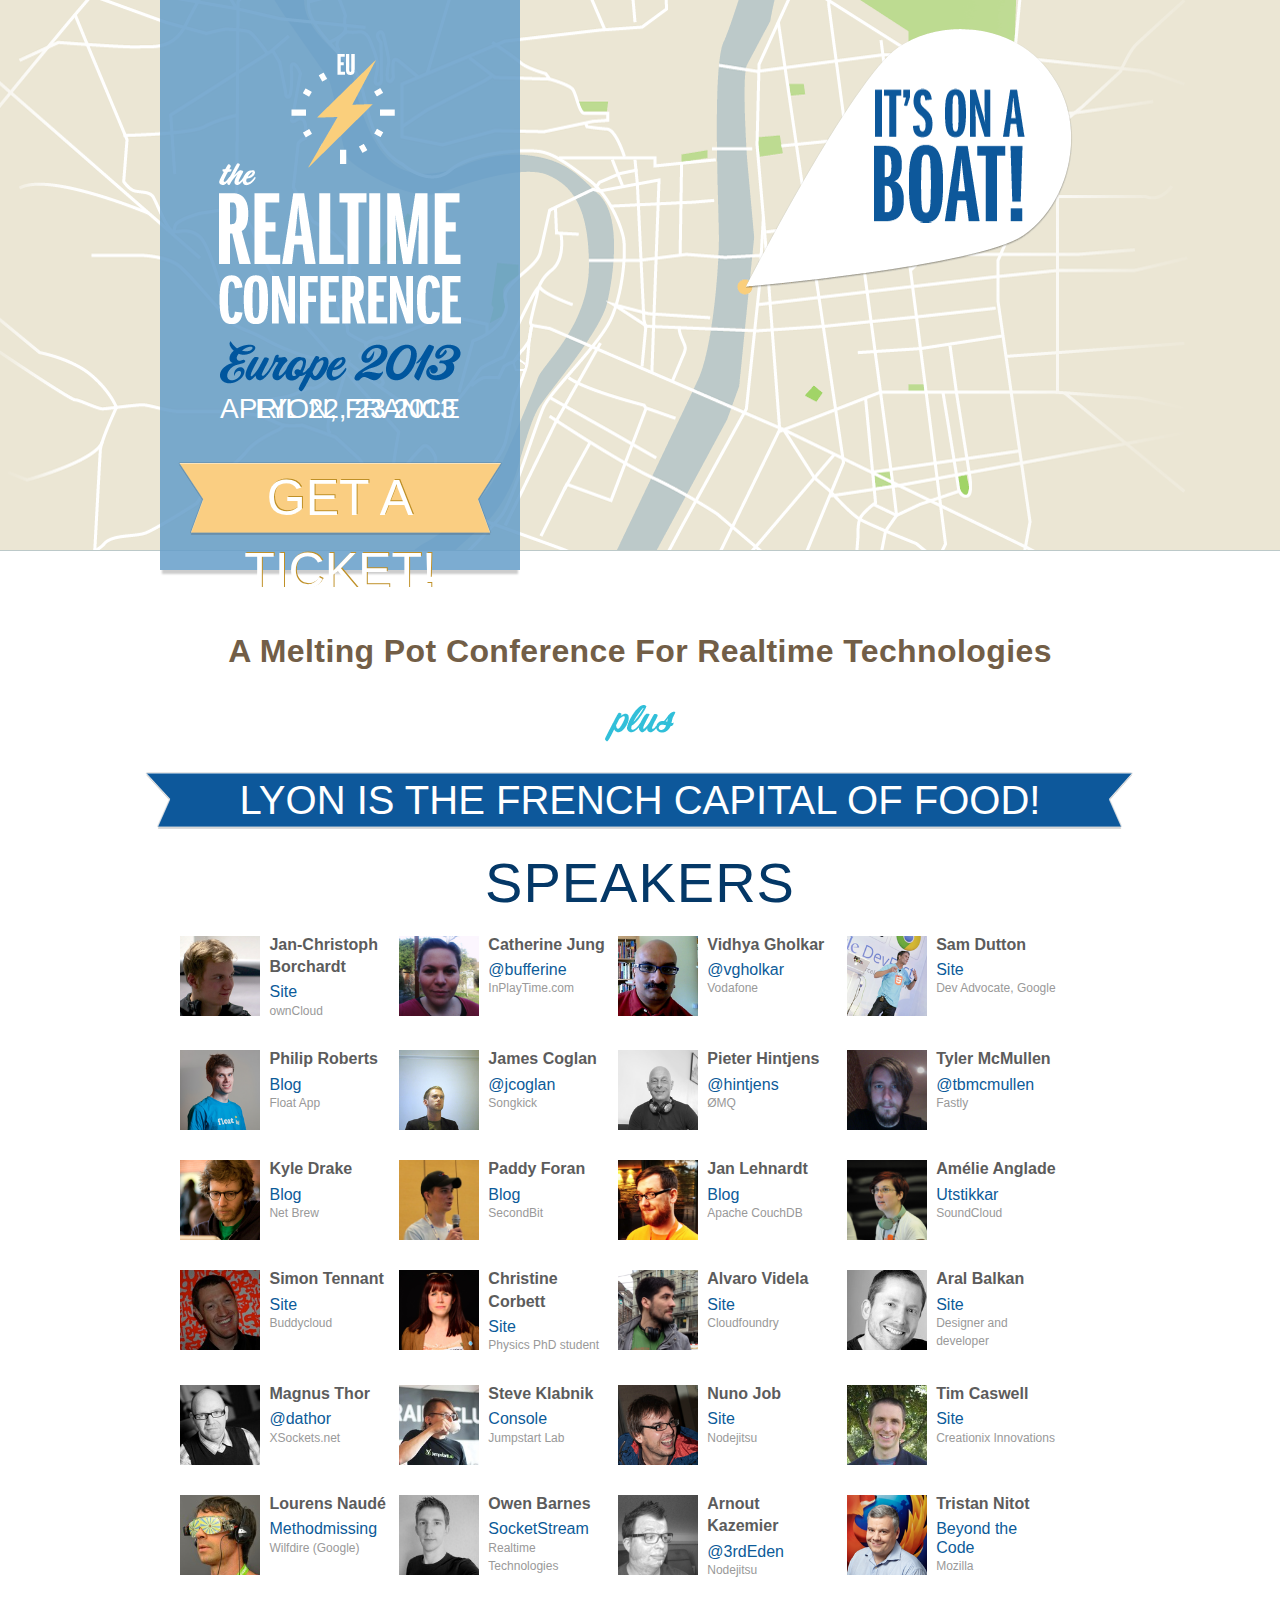
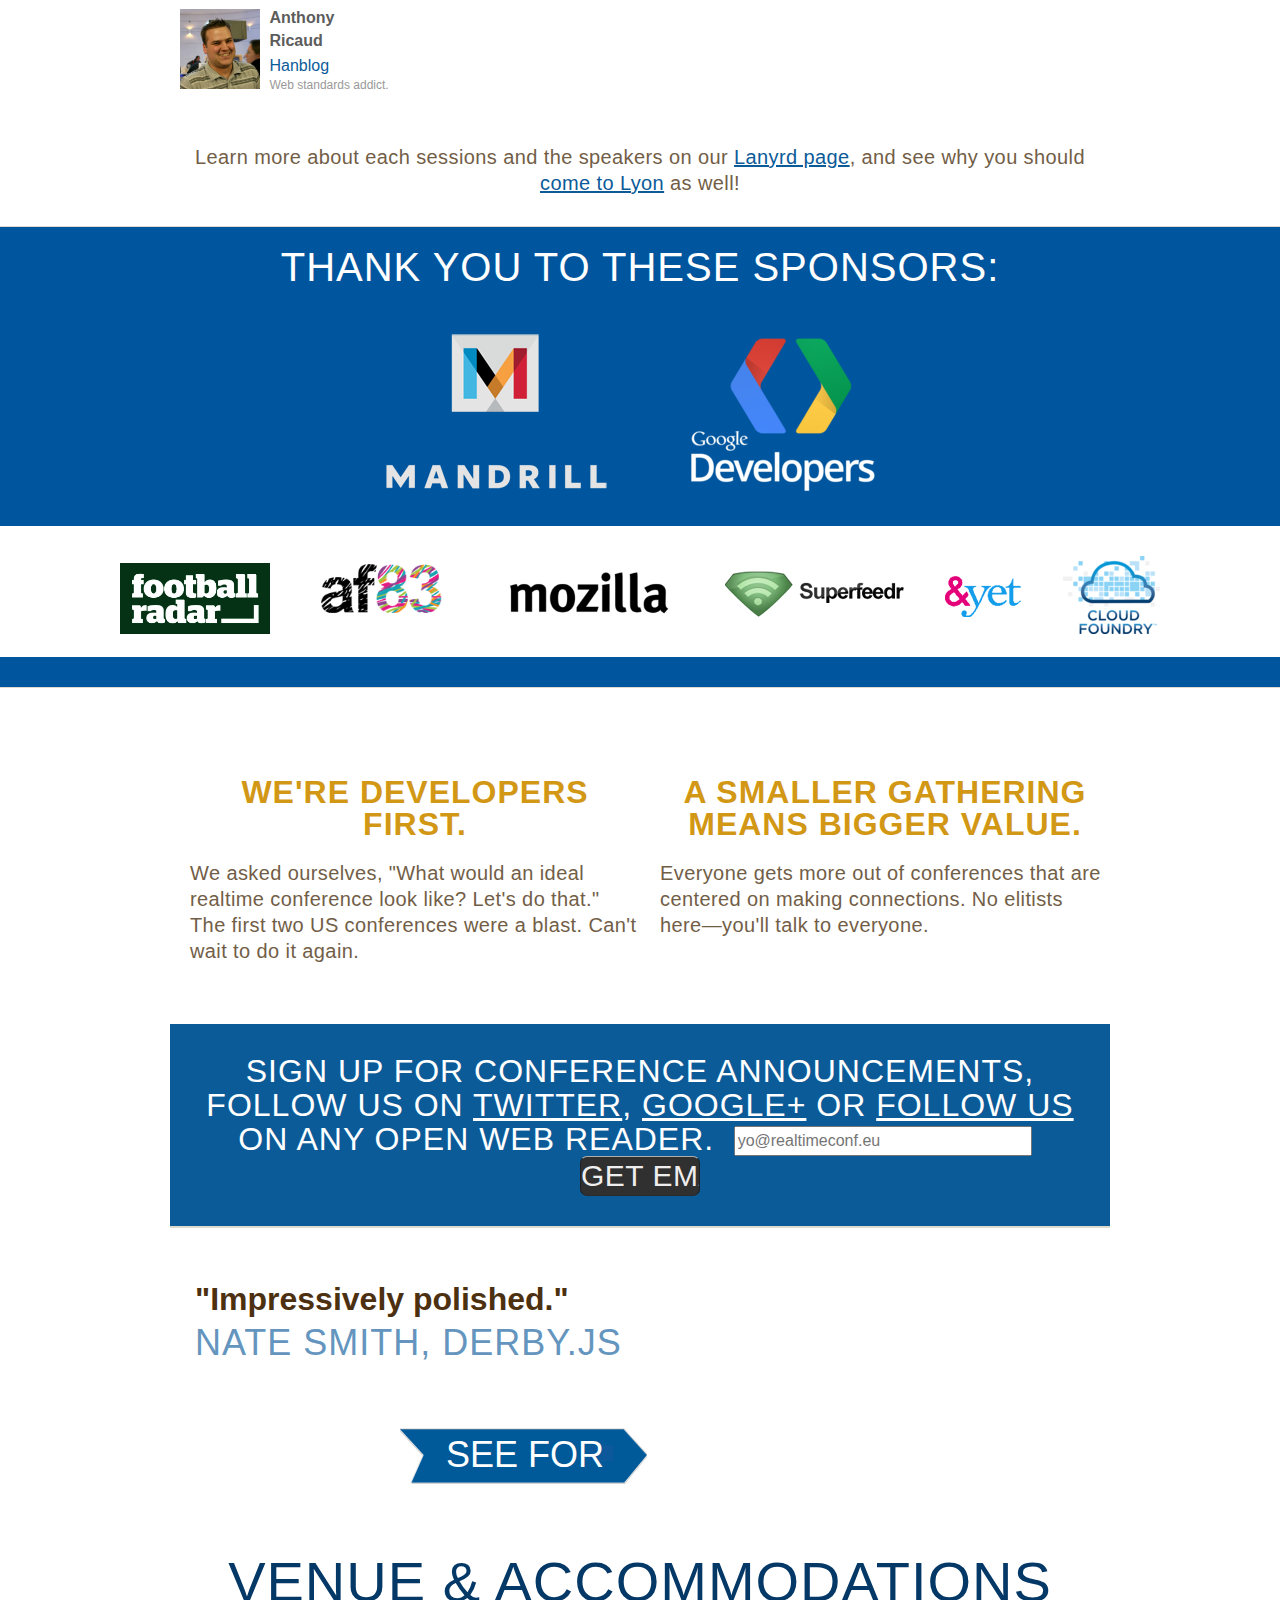
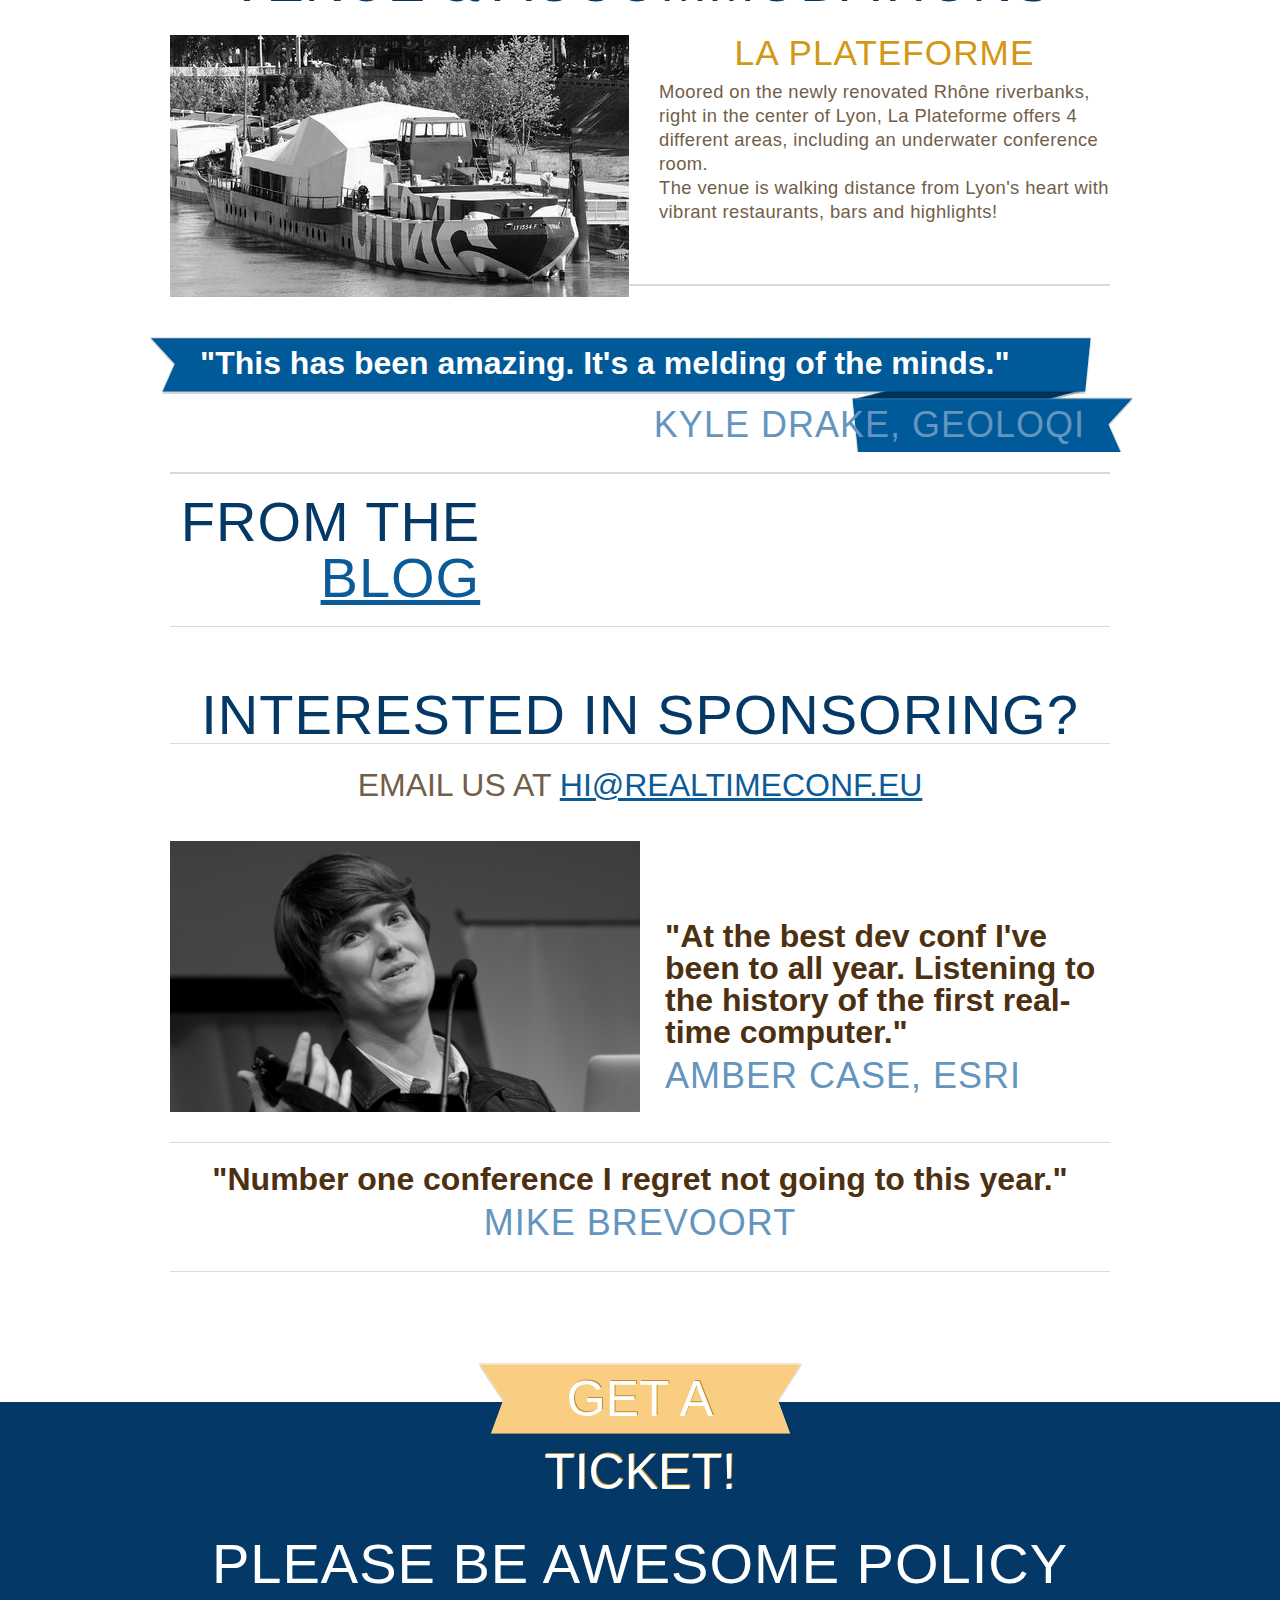
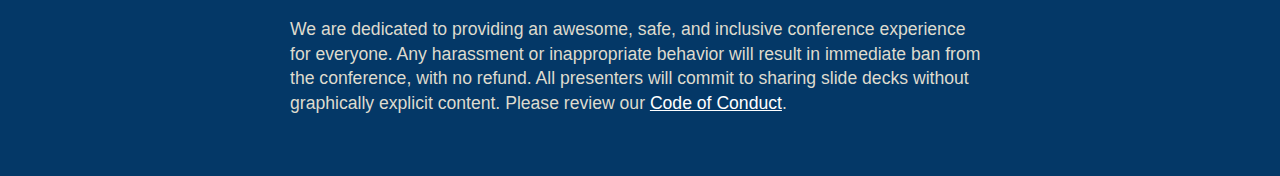
==== commit ae46086c: "adding football radar" ====
--- a/index.html
+++ b/index.html
@@ -312,6 +312,7 @@
                             <li><a href="http://developers.google.com"><img src="/images/google.png" alt="Google logo"></a></li>
                         </ul>
                         <ul class='cuistot'>
+                            <li class="football radar"><a href="http://www.footballradar.com/"><img style="width:150px"src="/images/football-radar.png" alt="Football Radar logo"></a></li>
                             <li class="af83"><a href="http://af83.com/"><img style="width:150px"src="/images/af83.png" alt="AF83 logo"></a></li>
                             <li class="mozilla"><a href="http://mozilla.com/"><img style="width:200px" src="/images/mozilla_wordmark.png" alt="Mozilla logo"></a></li>
                             <li class="superfeedr"><a href="http://superfeedr.com/"><img src="/images/superfeedr.png" alt="Superfeedr logo"></a></li>
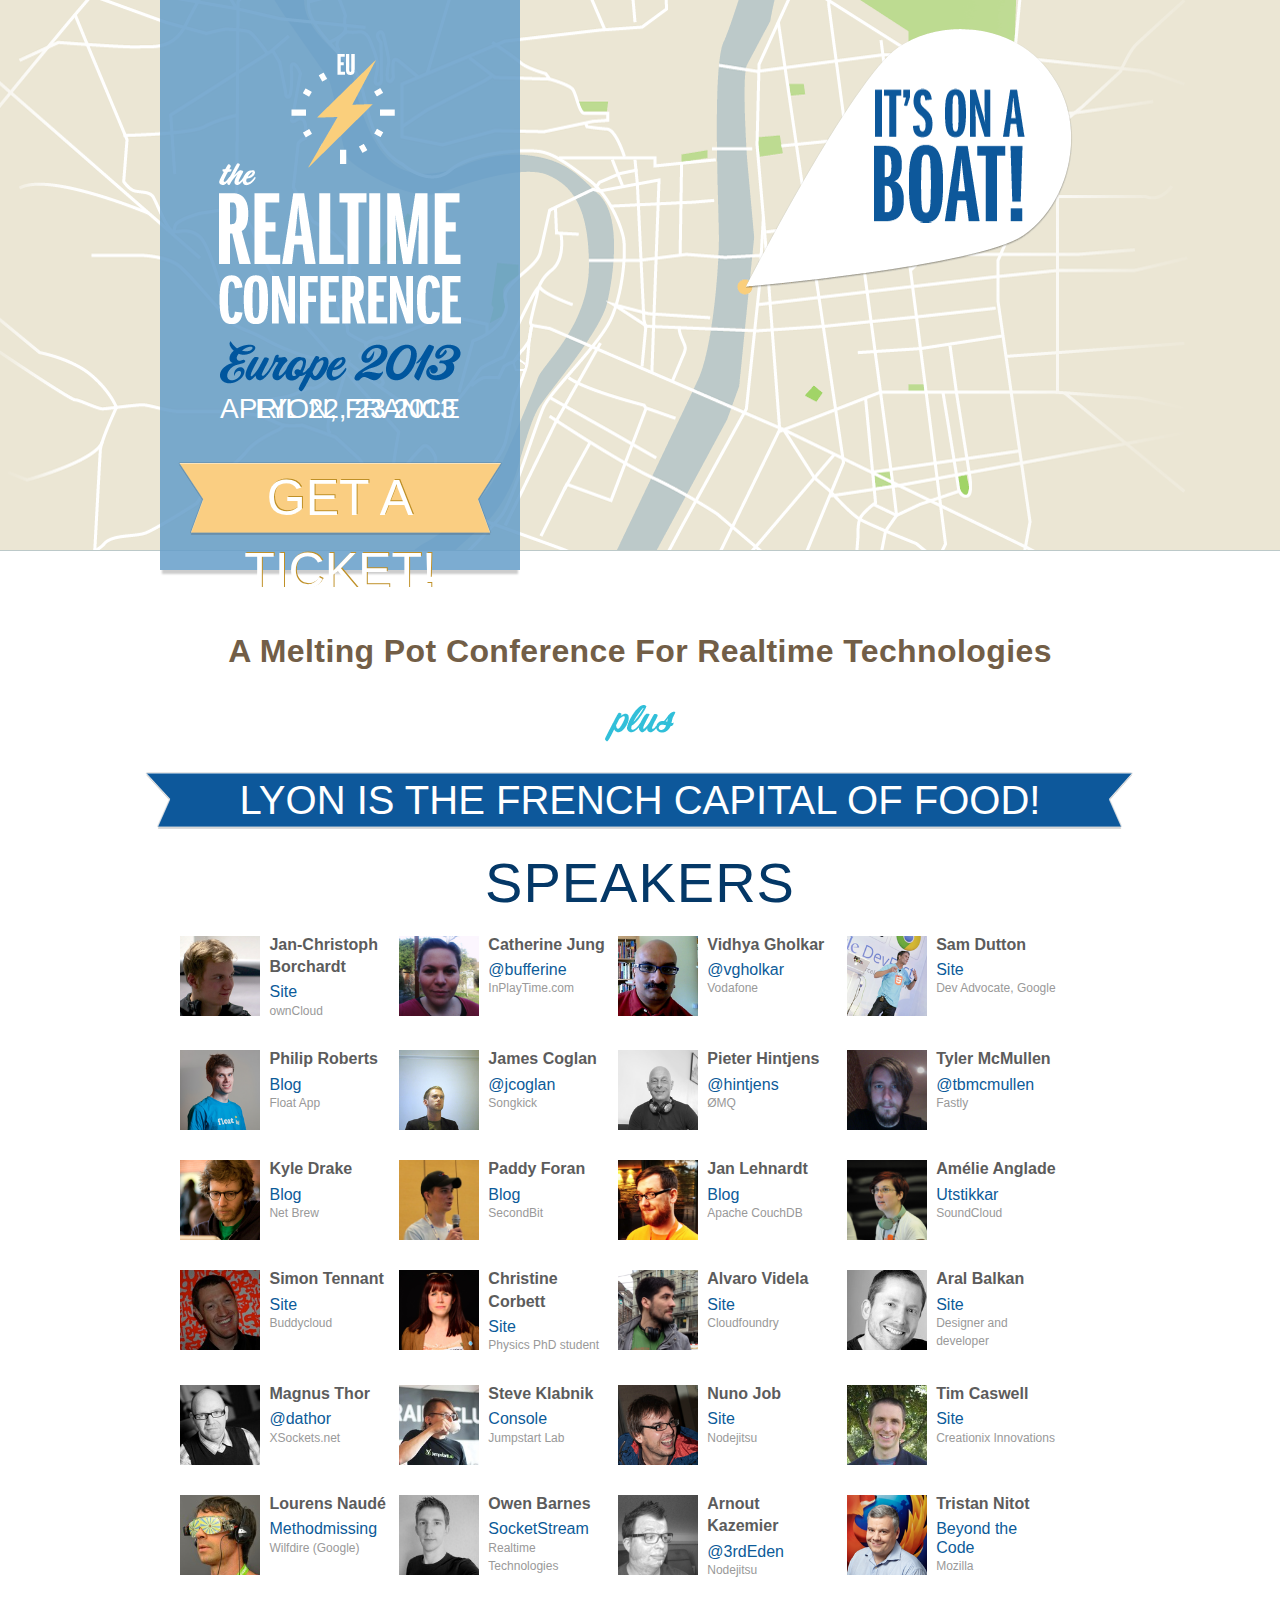
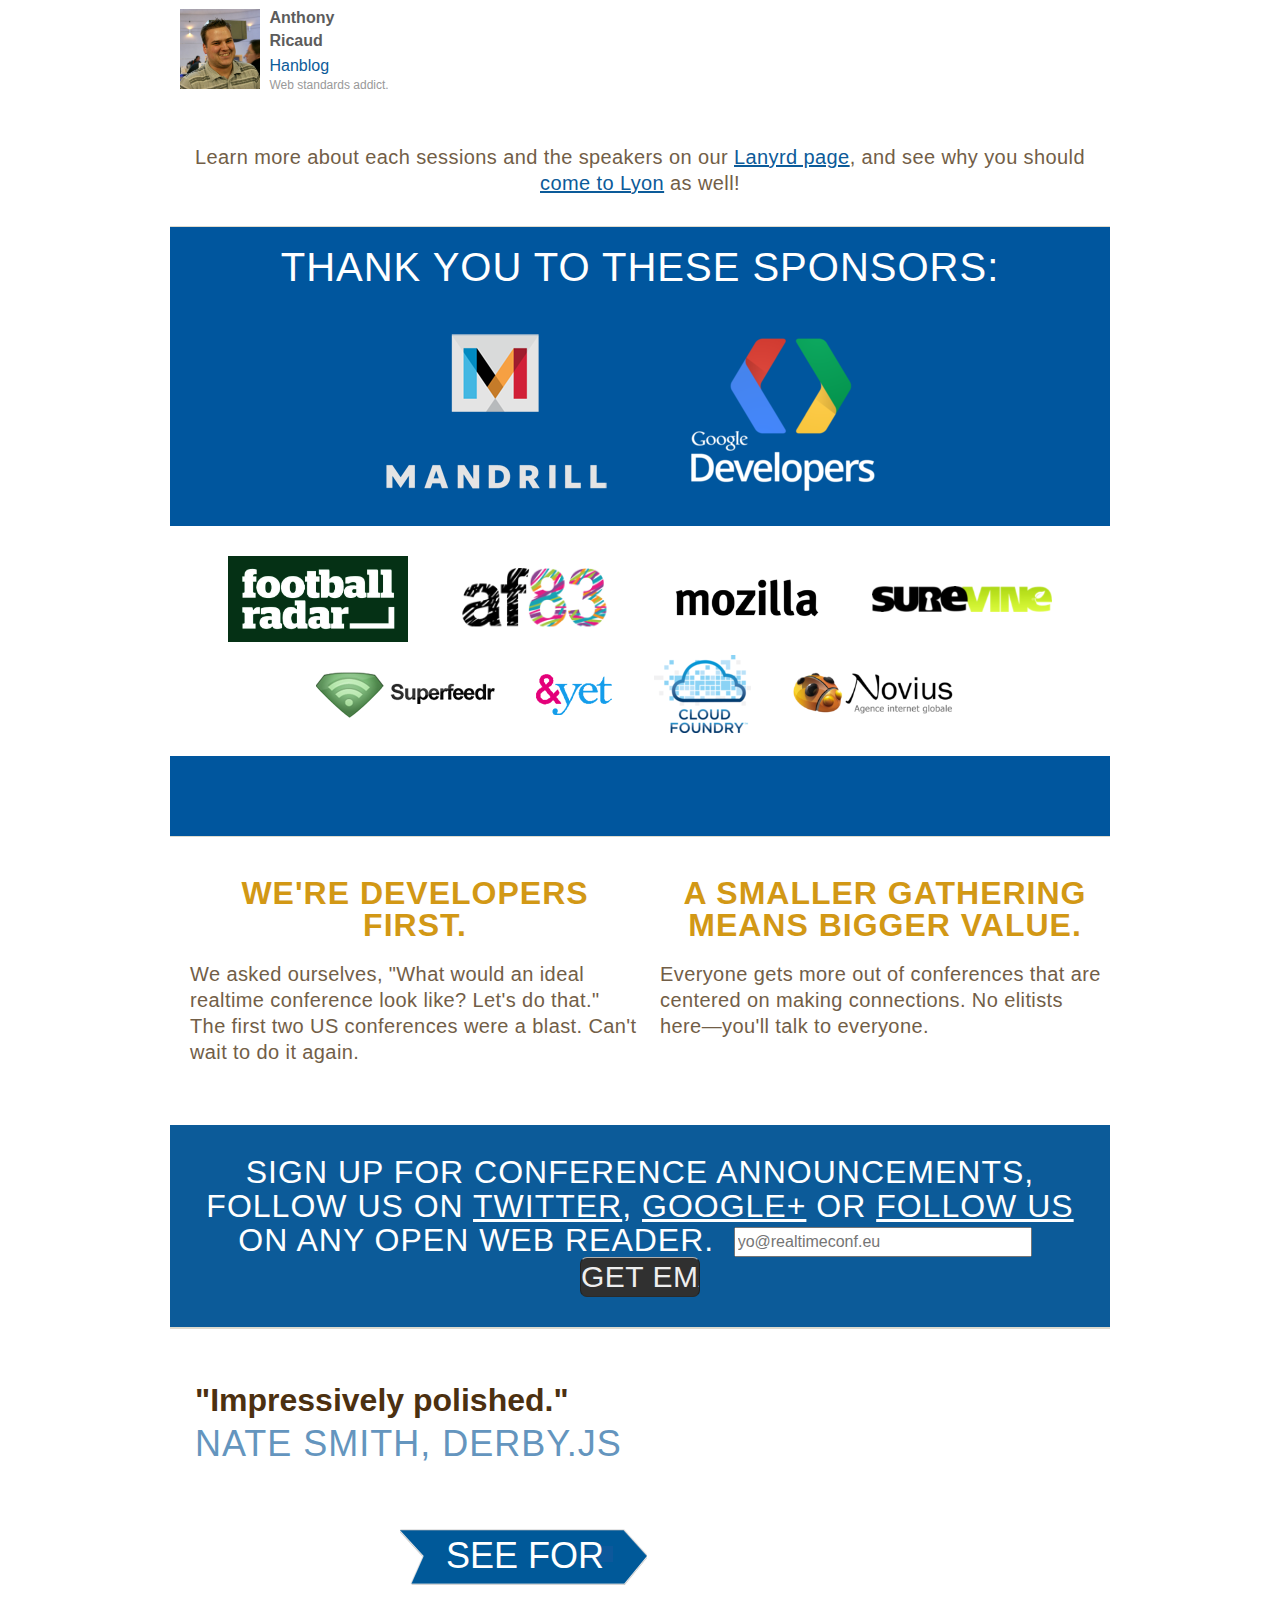
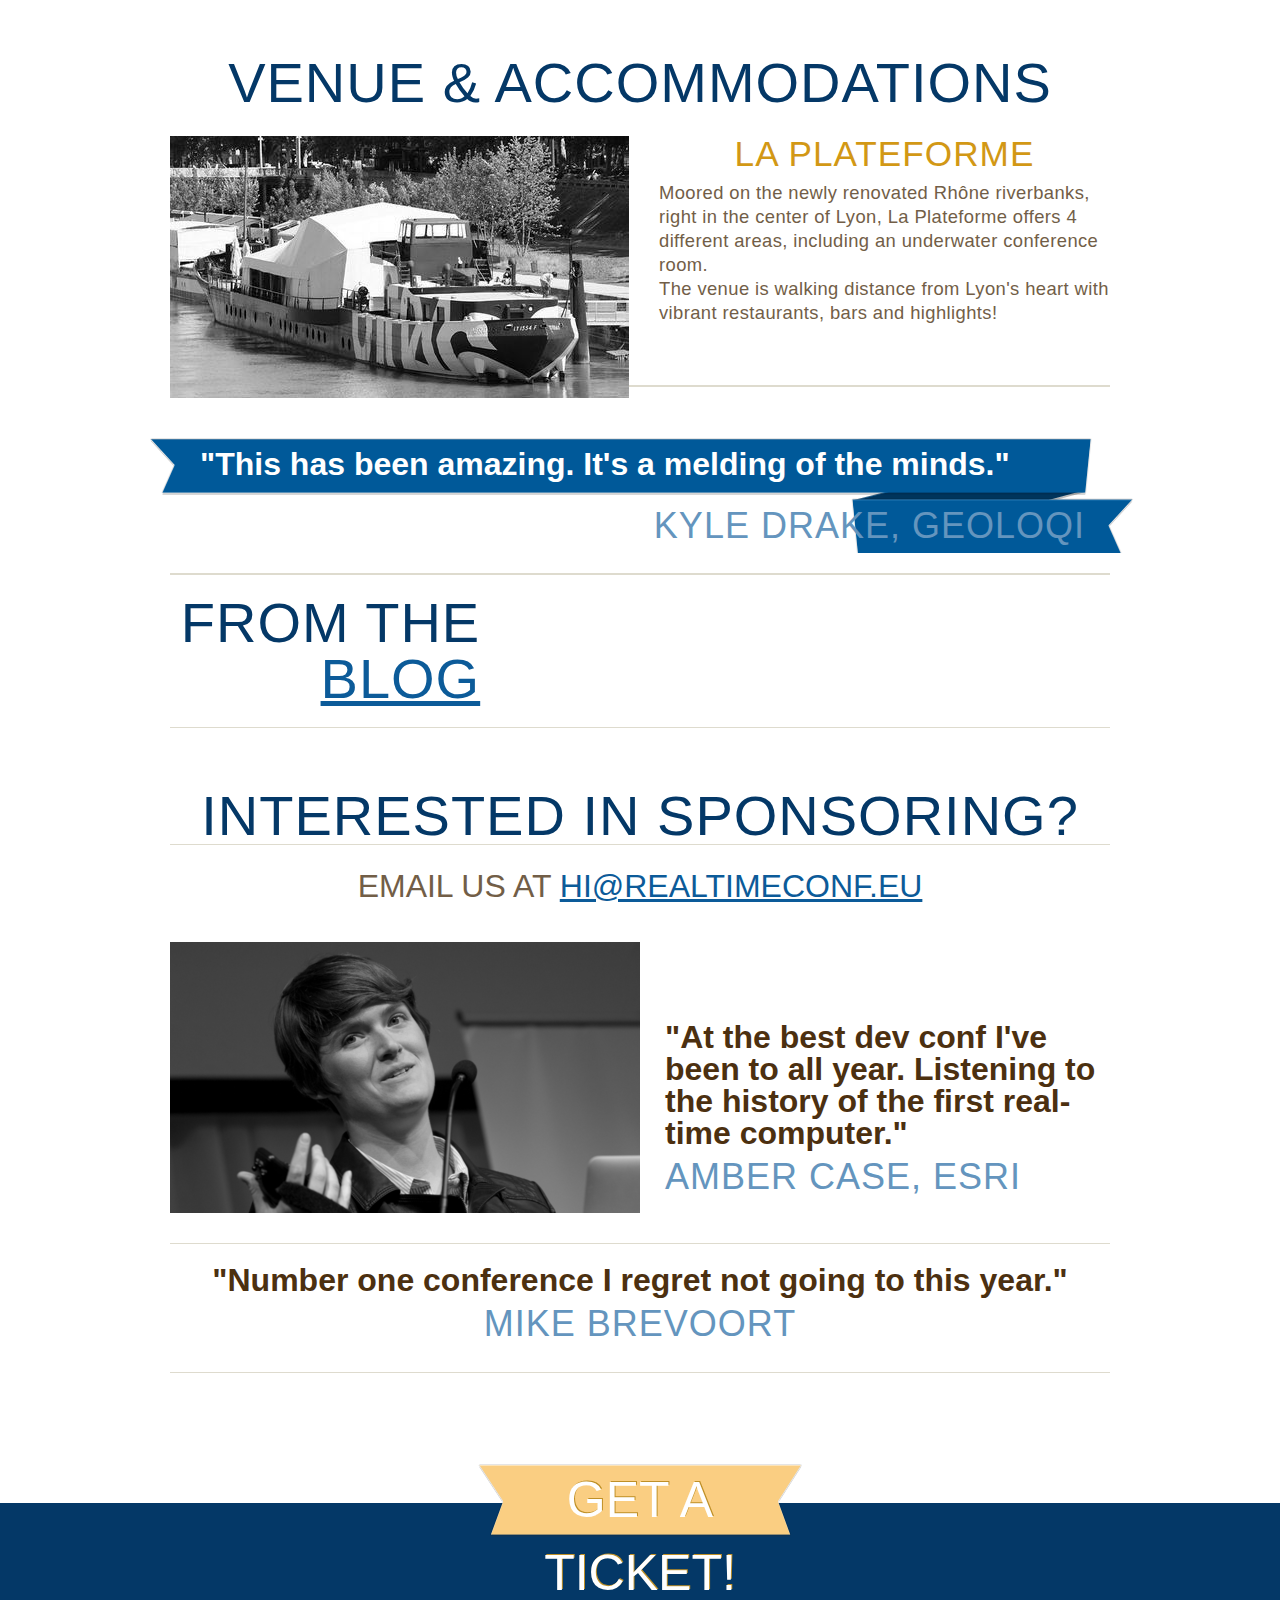
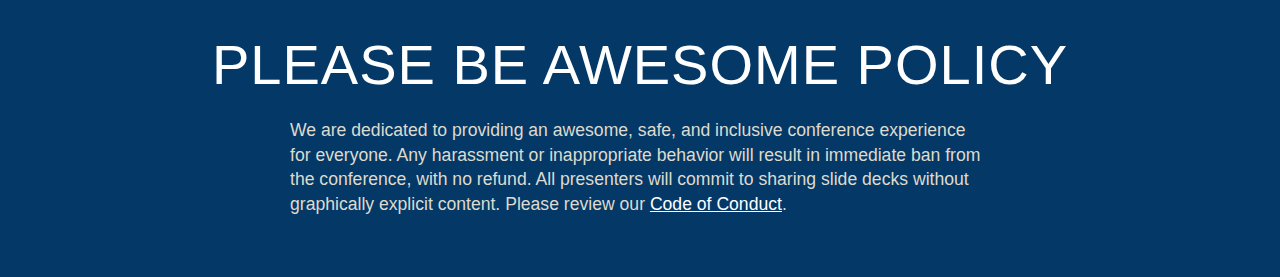
==== commit 11365805: "adding novius" ====
--- a/index.html
+++ b/index.html
@@ -312,12 +312,14 @@
                             <li><a href="http://developers.google.com"><img src="/images/google.png" alt="Google logo"></a></li>
                         </ul>
                         <ul class='cuistot'>
-                            <li class="football radar"><a href="http://www.footballradar.com/"><img style="width:150px"src="/images/football-radar.png" alt="Football Radar logo"></a></li>
-                            <li class="af83"><a href="http://af83.com/"><img style="width:150px"src="/images/af83.png" alt="AF83 logo"></a></li>
-                            <li class="mozilla"><a href="http://mozilla.com/"><img style="width:200px" src="/images/mozilla_wordmark.png" alt="Mozilla logo"></a></li>
-                            <li class="superfeedr"><a href="http://superfeedr.com/"><img src="/images/superfeedr.png" alt="Superfeedr logo"></a></li>
-                            <li class="andyet"><a href="http://andyet.com/"><img src="/images/andyet.png" alt="Andyet logo"></a></li>
-                            <li class="cloudfoundry"><a href="http://www.cloudfoundry.com/"><img src="/images/cloudfoundry.png" alt="Cloudfoundry logo"></a></li>
+                            <li><a href="http://www.footballradar.com/"><img src="/images/football-radar.png" alt="Football Radar logo"></a></li>
+                            <li><a href="http://af83.com/"><img src="/images/af83.png" alt="AF83 logo"></a></li>
+                            <li><a href="http://mozilla.com/"><img src="/images/mozilla_wordmark.png" alt="Mozilla logo"></a></li>
+                            <li><a href="http://www.surevine.com/"><img src="/images/surevine.png" alt="Surevine logo"></a></li>
+                            <li><a href="http://superfeedr.com/"><img src="/images/superfeedr.png" alt="Superfeedr logo"></a></li>
+                            <li><a href="http://andyet.com/"><img src="/images/andyet.png" alt="Andyet logo"></a></li>
+                            <li><a href="http://www.cloudfoundry.com/"><img src="/images/cloudfoundry.png" alt="Cloudfoundry logo"></a></li>
+                            <li><a href="http://www.novius.com/"><img src="/images/novius.png" alt="Novius logo"></a></li>
                         </ul>
                     </div>
                 </div>
--- a/css/style.css
+++ b/css/style.css
@@ -398,11 +398,7 @@
   border-bottom: 1px solid #dedbce;
   border-top: 1px solid #dedbce;
   padding: 20px 0 80px 0;
-  margin: 0 auto;
-  left: 0;
-  right: 0;
-  position: absolute;
-  height: 360px; }
+  }
   .sponsors h3 {
     color: white;
     margin: 0 0 30px; }
@@ -410,14 +406,10 @@
     list-style-type: none; }
     .sponsors ul li {
       display: inline-block;
-      *display: inline;
-      zoom: 1;
-      font-size: 16px;
-      margin-right: 30px;
-      margin-top: 0;
-      padding-top: 0; }
+      vertical-align:middle;
+    }
       .sponsors ul li img {
-        margin-top: 0;
+        margin: 0px 15px;
         padding-top: 0; }
     .sponsors ul li {
       *display: inline;
@@ -425,18 +417,15 @@
     .sponsors ul li:last-child {
       margin-right: 0; }
 
-.superfeedr {
-  position: relative;
-  top: -13px; }
-
-.andyet {
-  position: relative;
-  top: -10px; }
-
 .cuistot {
+  margin-left: auto;
+  margin-right: auto;
   margin-top: 20px;
   padding: 20px 0;
   background: white; }
+  .cuistot img {
+    max-width: 180px;
+  }
 
 
 .speakers ul {
@@ -568,7 +557,6 @@
 }
 
 #what-is-it {
-  margin-top: 540px;
   padding-top: 20px; }
   #what-is-it h2 {
     margin-top: 0;
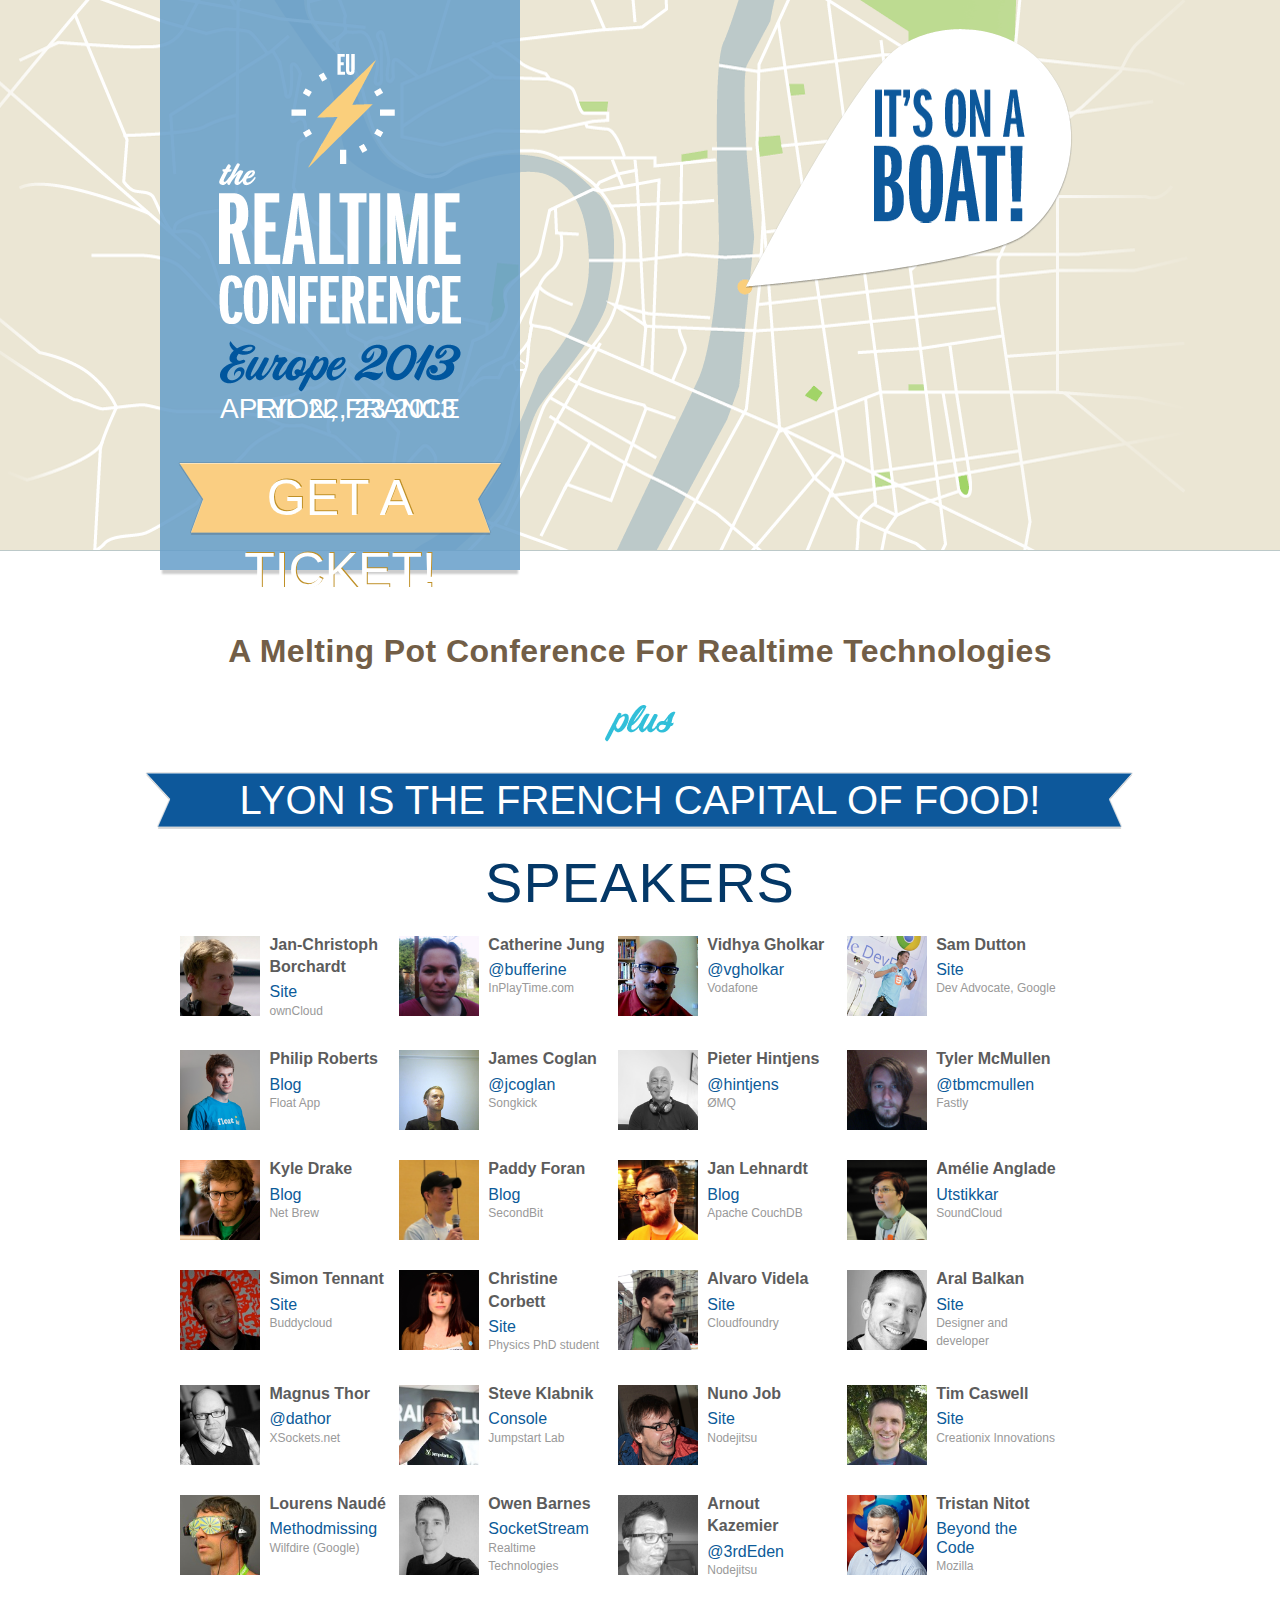
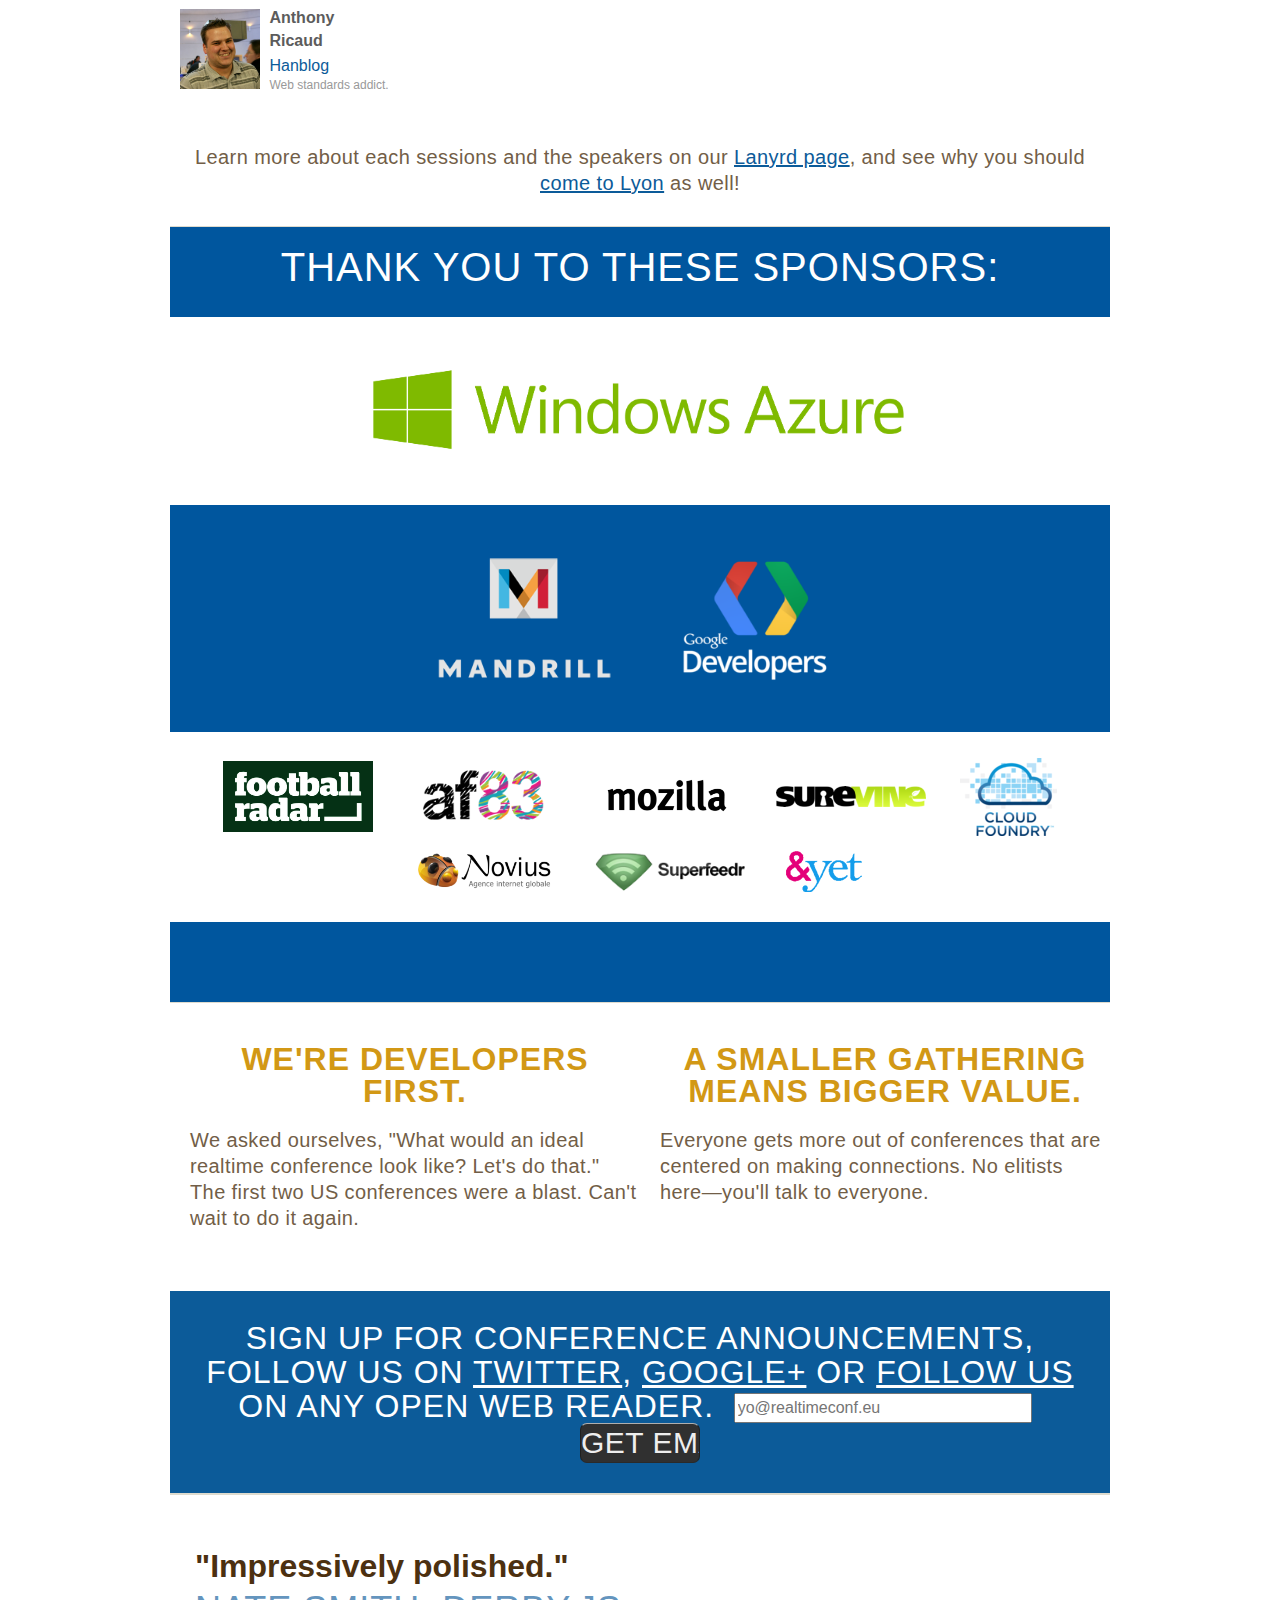
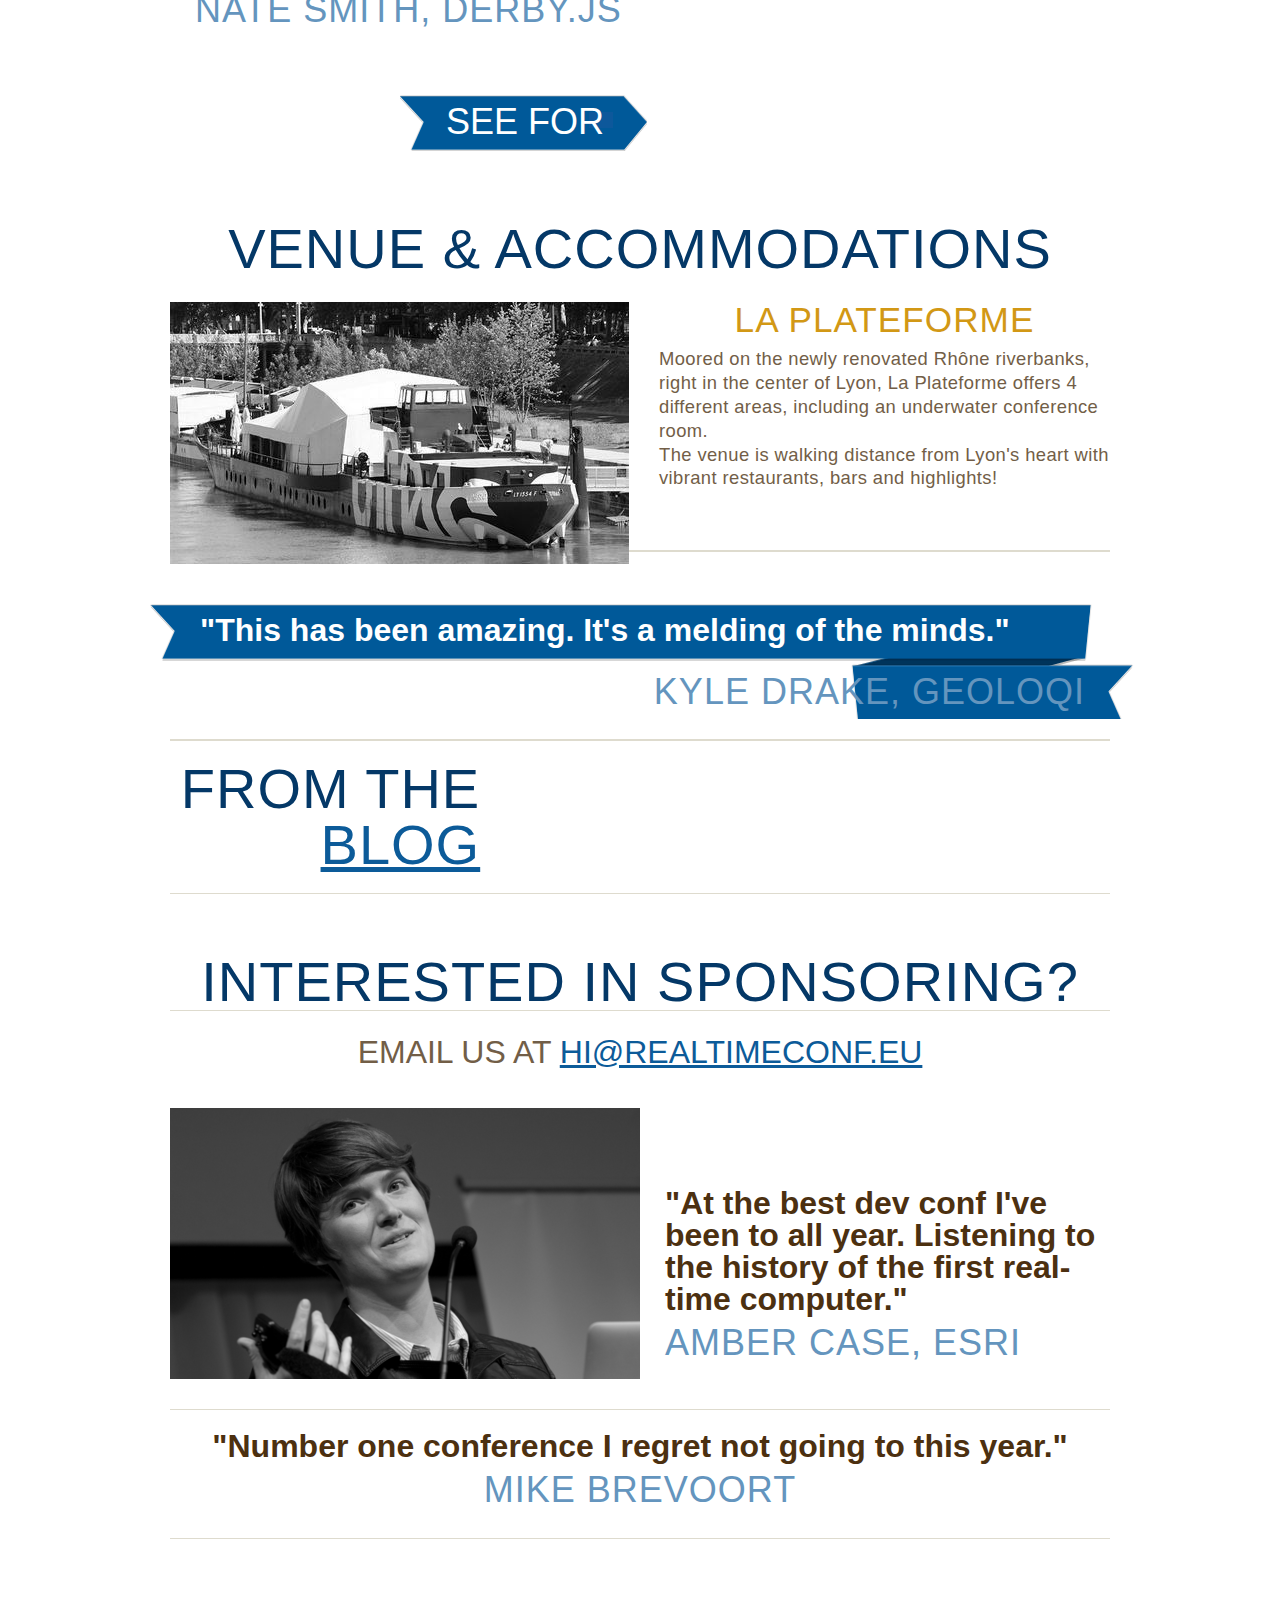
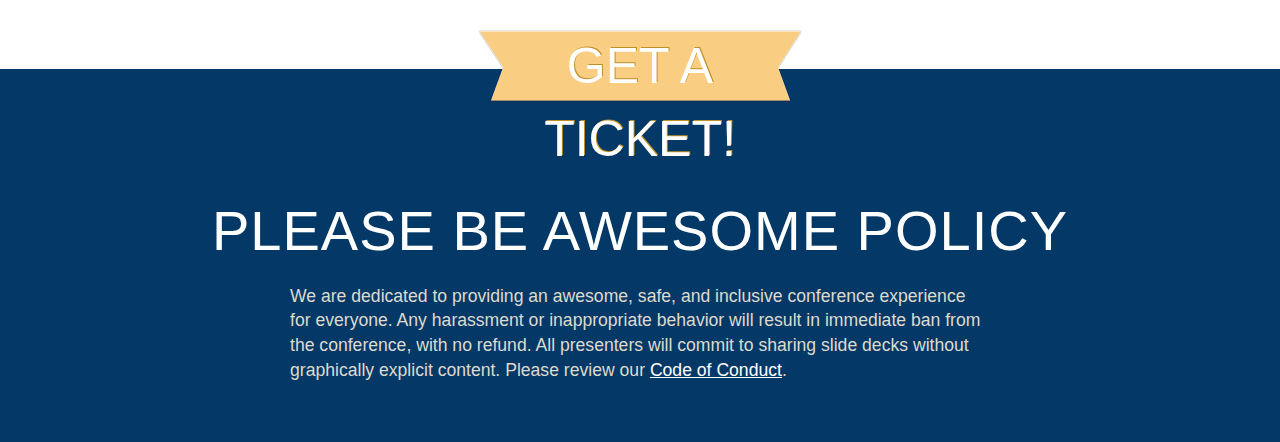
==== commit d5639701: "adding microsoft as a sponsor" ====
--- a/index.html
+++ b/index.html
@@ -307,6 +307,9 @@
                     </div>
                     <div class="sponsors">
                         <h3>Thank you to these sponsors:</h3>
+                        <ul class='chef'>
+                            <li><a href="http://www.windowsazure.com/"><img src="/images/azure.png" alt="Azure logo"></a></li>
+                        </ul>
                         <ul class='cuisinier'>
                             <li><a href="http://mandrill.com/"><img src="/images/mandrill.png" alt="Mandrill logo"></a></li>
                             <li><a href="http://developers.google.com"><img src="/images/google.png" alt="Google logo"></a></li>
@@ -316,10 +319,10 @@
                             <li><a href="http://af83.com/"><img src="/images/af83.png" alt="AF83 logo"></a></li>
                             <li><a href="http://mozilla.com/"><img src="/images/mozilla_wordmark.png" alt="Mozilla logo"></a></li>
                             <li><a href="http://www.surevine.com/"><img src="/images/surevine.png" alt="Surevine logo"></a></li>
+                            <li><a href="http://www.cloudfoundry.com/"><img src="/images/cloudfoundry.png" alt="Cloudfoundry logo"></a></li>
+                            <li><a href="http://www.novius.com/"><img src="/images/novius.png" alt="Novius logo"></a></li>
                             <li><a href="http://superfeedr.com/"><img src="/images/superfeedr.png" alt="Superfeedr logo"></a></li>
                             <li><a href="http://andyet.com/"><img src="/images/andyet.png" alt="Andyet logo"></a></li>
-                            <li><a href="http://www.cloudfoundry.com/"><img src="/images/cloudfoundry.png" alt="Cloudfoundry logo"></a></li>
-                            <li><a href="http://www.novius.com/"><img src="/images/novius.png" alt="Novius logo"></a></li>
                         </ul>
                     </div>
                 </div>
--- a/css/style.css
+++ b/css/style.css
@@ -417,6 +417,26 @@
     .sponsors ul li:last-child {
       margin-right: 0; }
 
+
+.chef {
+  margin-left: auto;
+  margin-right: auto;
+  margin-top: 20px;
+  padding: 20px 0;
+  background: white; }
+  .chef img {
+    max-width: 600px;
+  }
+
+.cuisinier {
+  margin-left: auto;
+  margin-right: auto;
+  margin-top: 20px;
+  padding: 20px 0; }
+  .cuisinier img {
+    max-width: 200px;
+  }
+
 .cuistot {
   margin-left: auto;
   margin-right: auto;
@@ -424,7 +444,7 @@
   padding: 20px 0;
   background: white; }
   .cuistot img {
-    max-width: 180px;
+    max-width: 150px;
   }
 
 
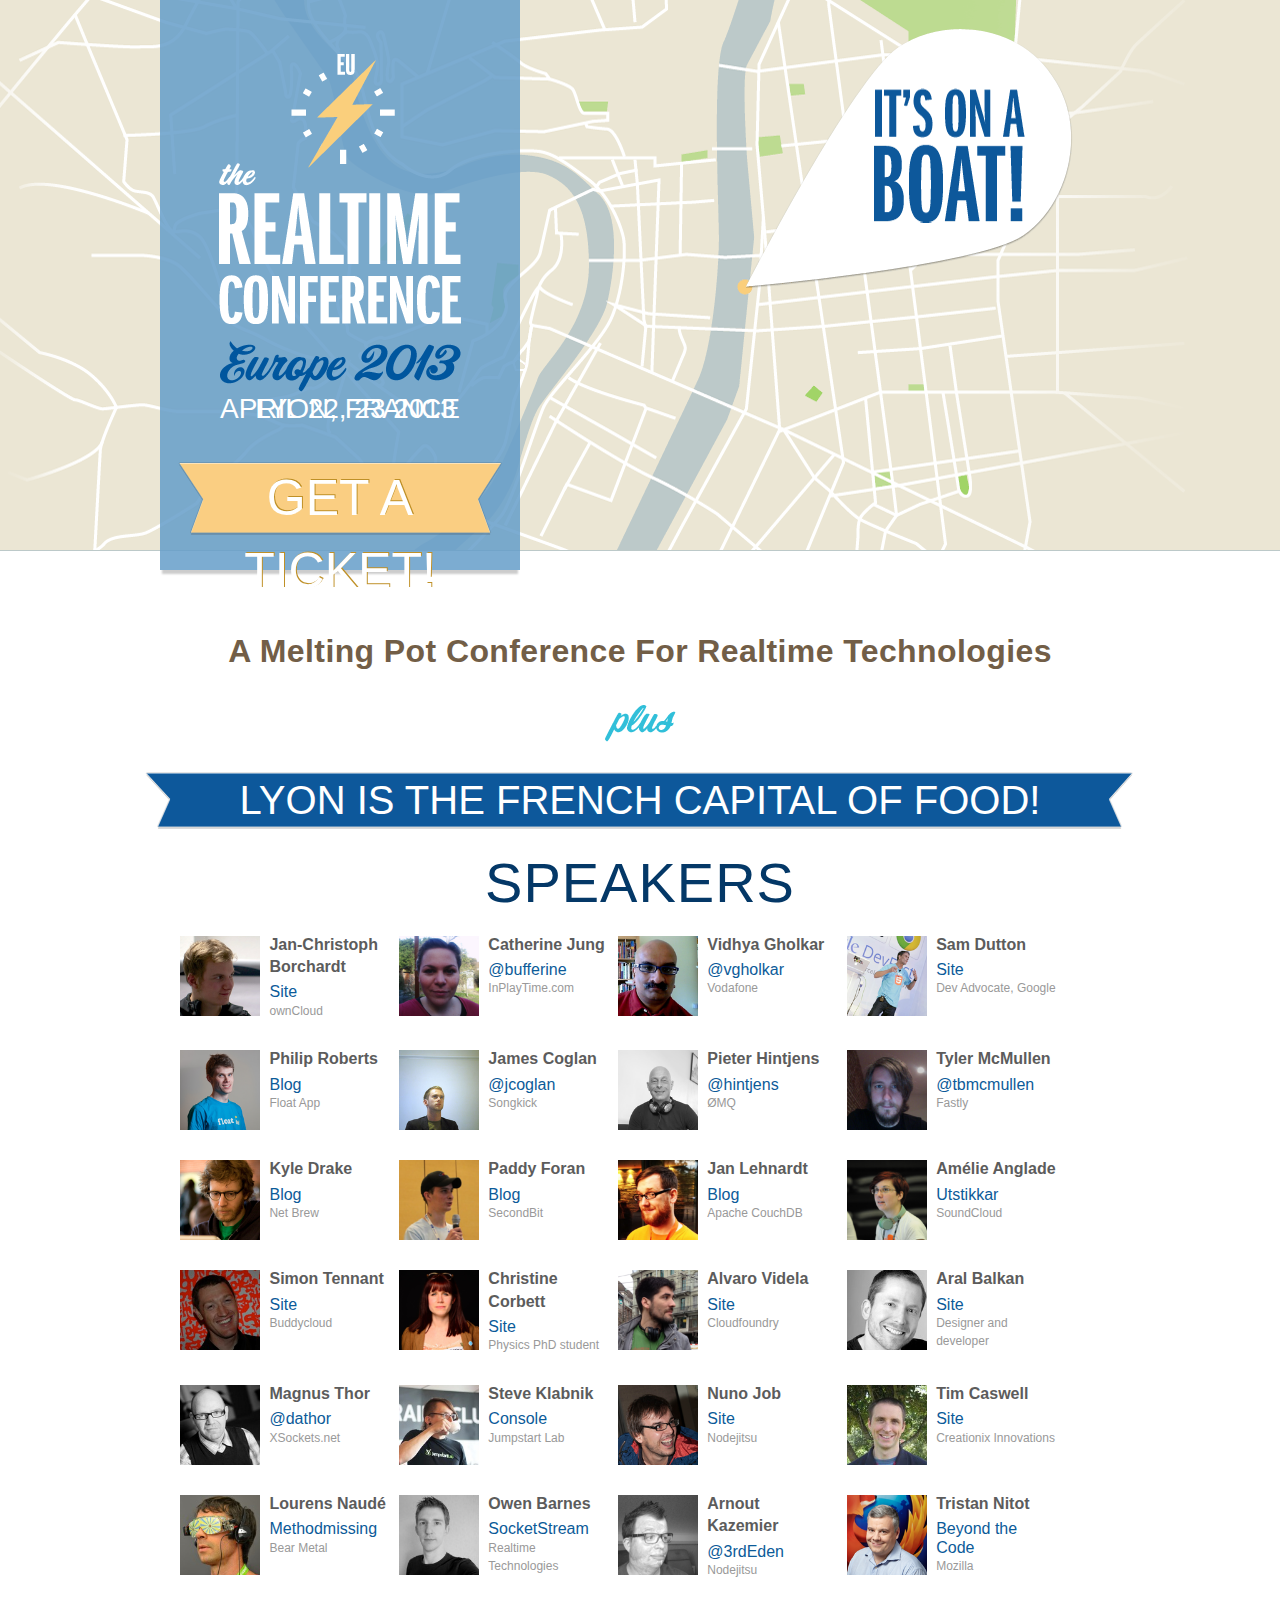
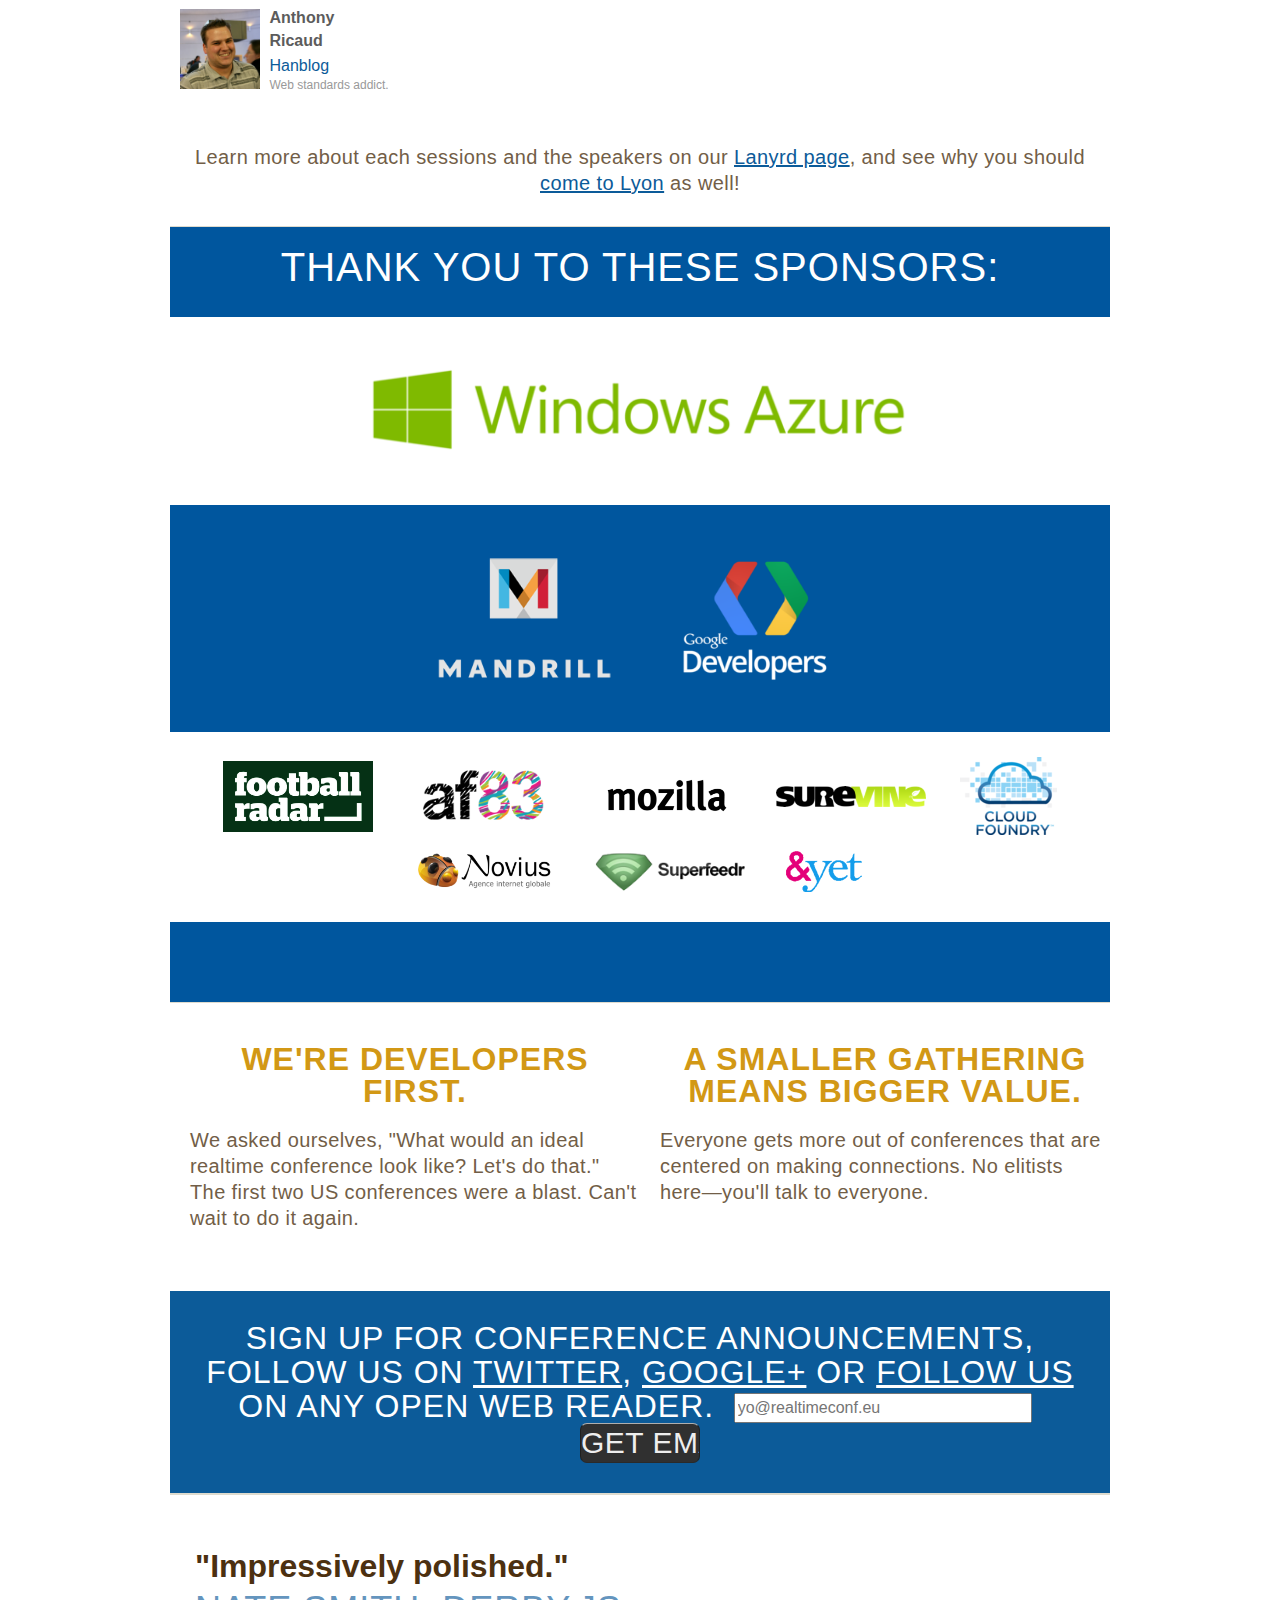
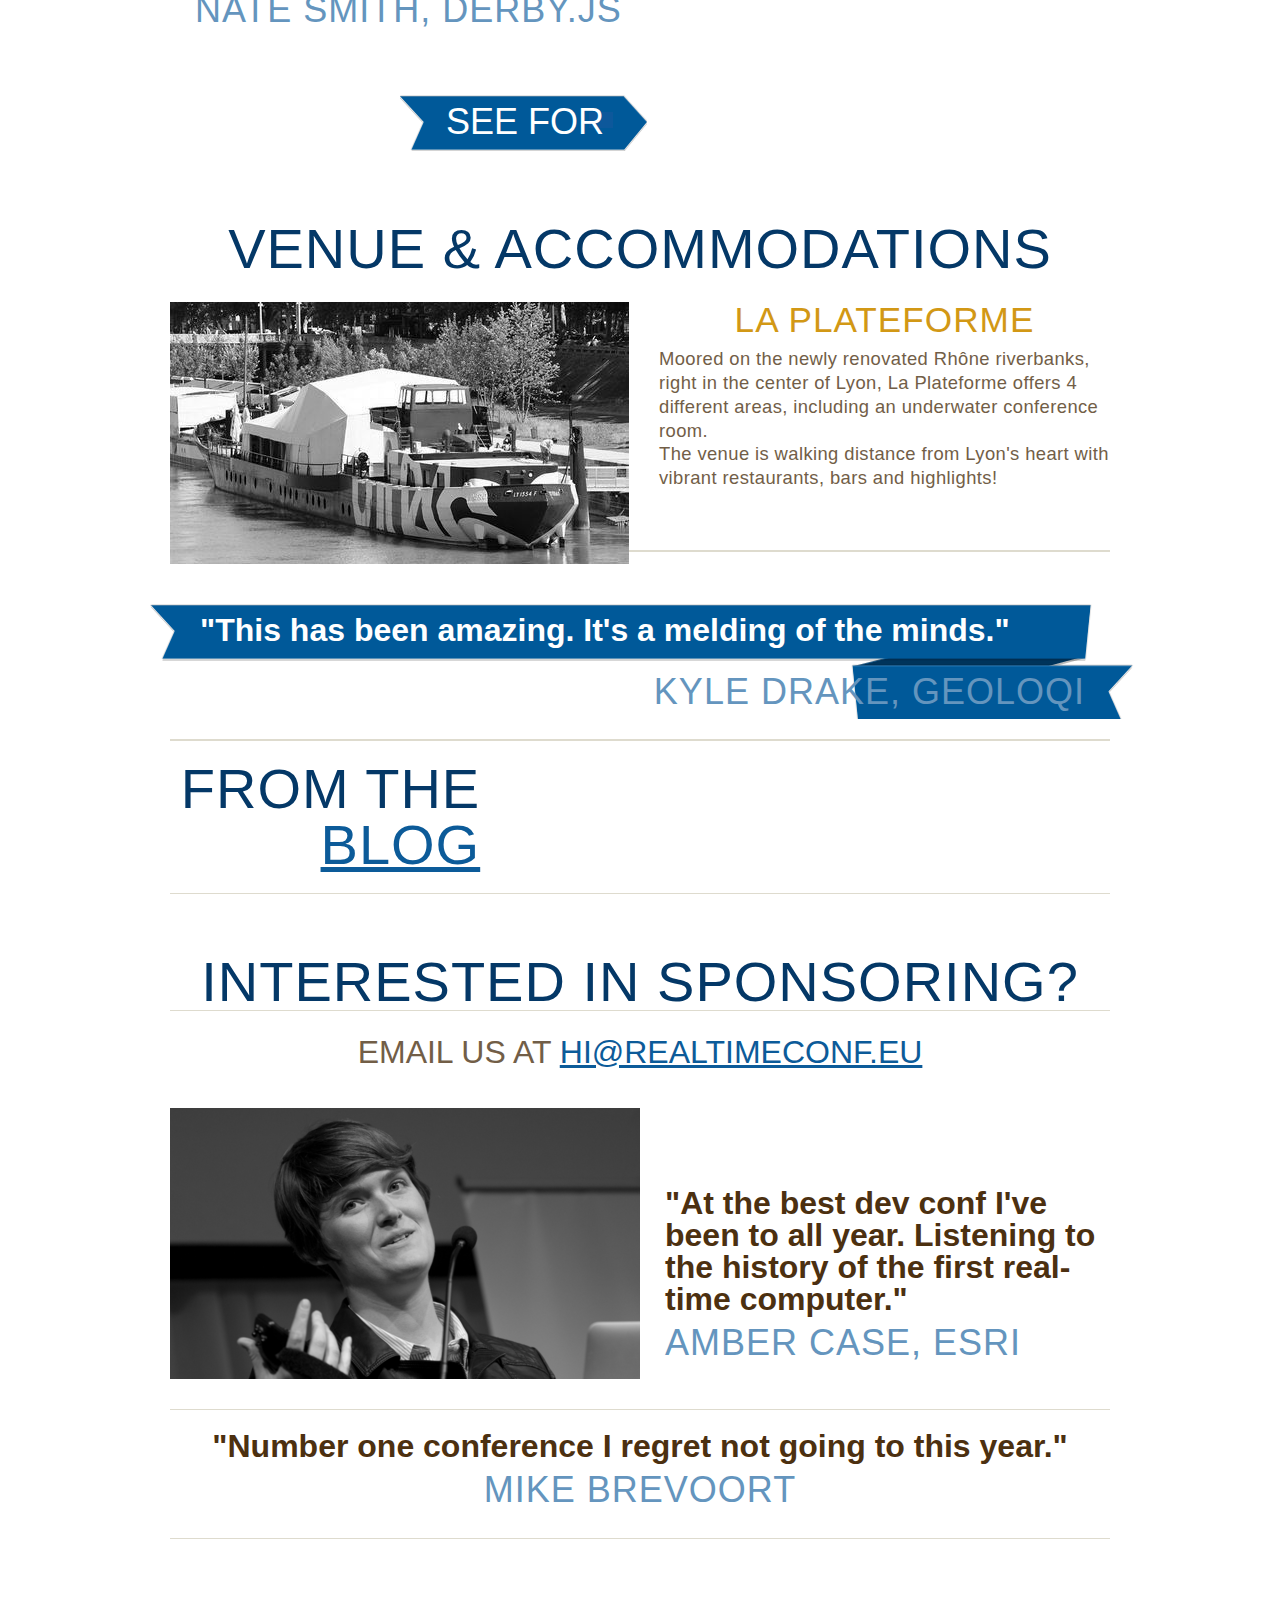
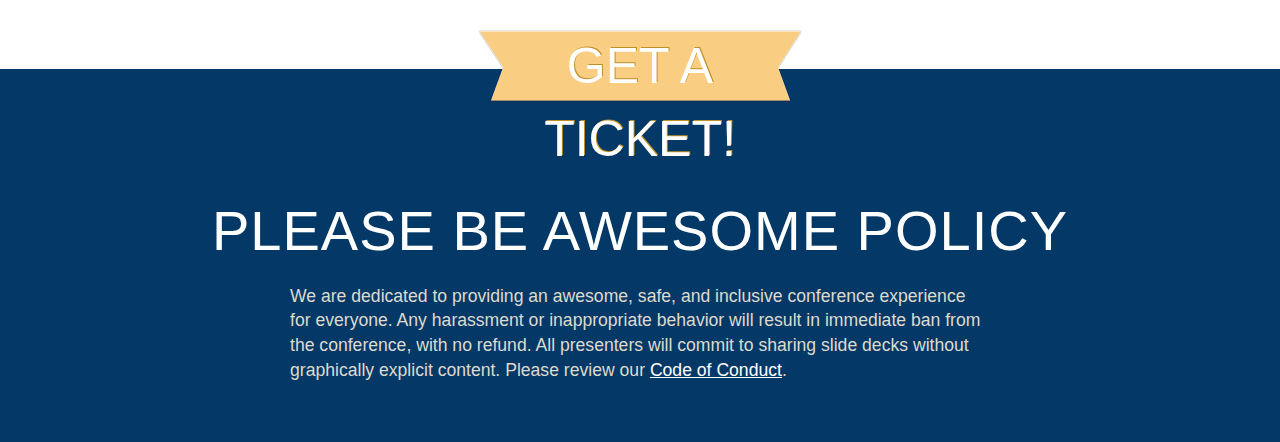
==== commit bb4ec360: "fixing Lourens affiliation" ====
--- a/index.html
+++ b/index.html
@@ -262,7 +262,7 @@
                                 <div class="speakerDetails">
                                     <strong>Lourens Naudé</strong>
                                     <a href="http://github.com/methodmissing" class="social-link">Methodmissing</a>
-                                    <em>Wilfdire (Google)</em>
+                                    <em>Bear Metal</em>
                                 </div>
                             </li>
 
@@ -410,6 +410,7 @@
         </div>
     </footer>
     <audio id="gotmail" src="js/youvegotmail.wav" preload="auto">
+        <img style="display:none" src="banner.png" />
 </body>
 <script type="text/javascript">
     $(document).ready(function(){
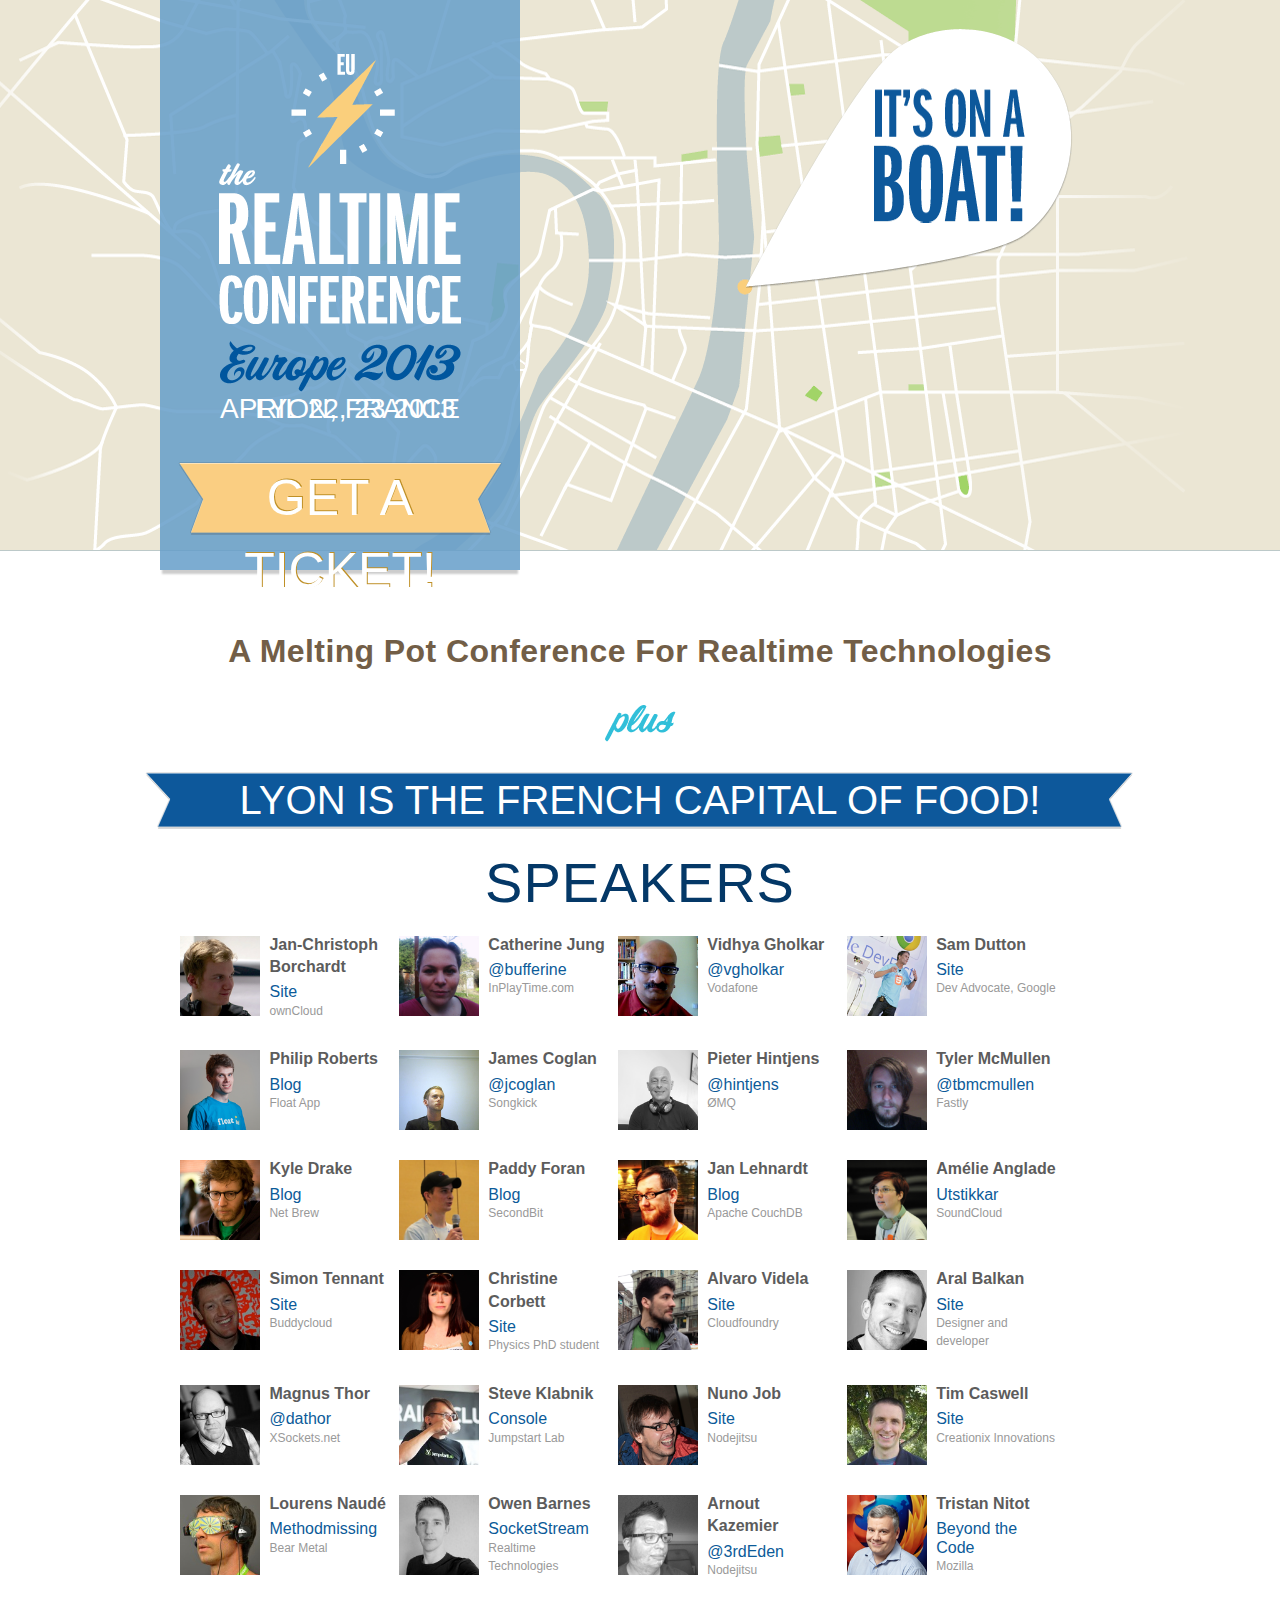
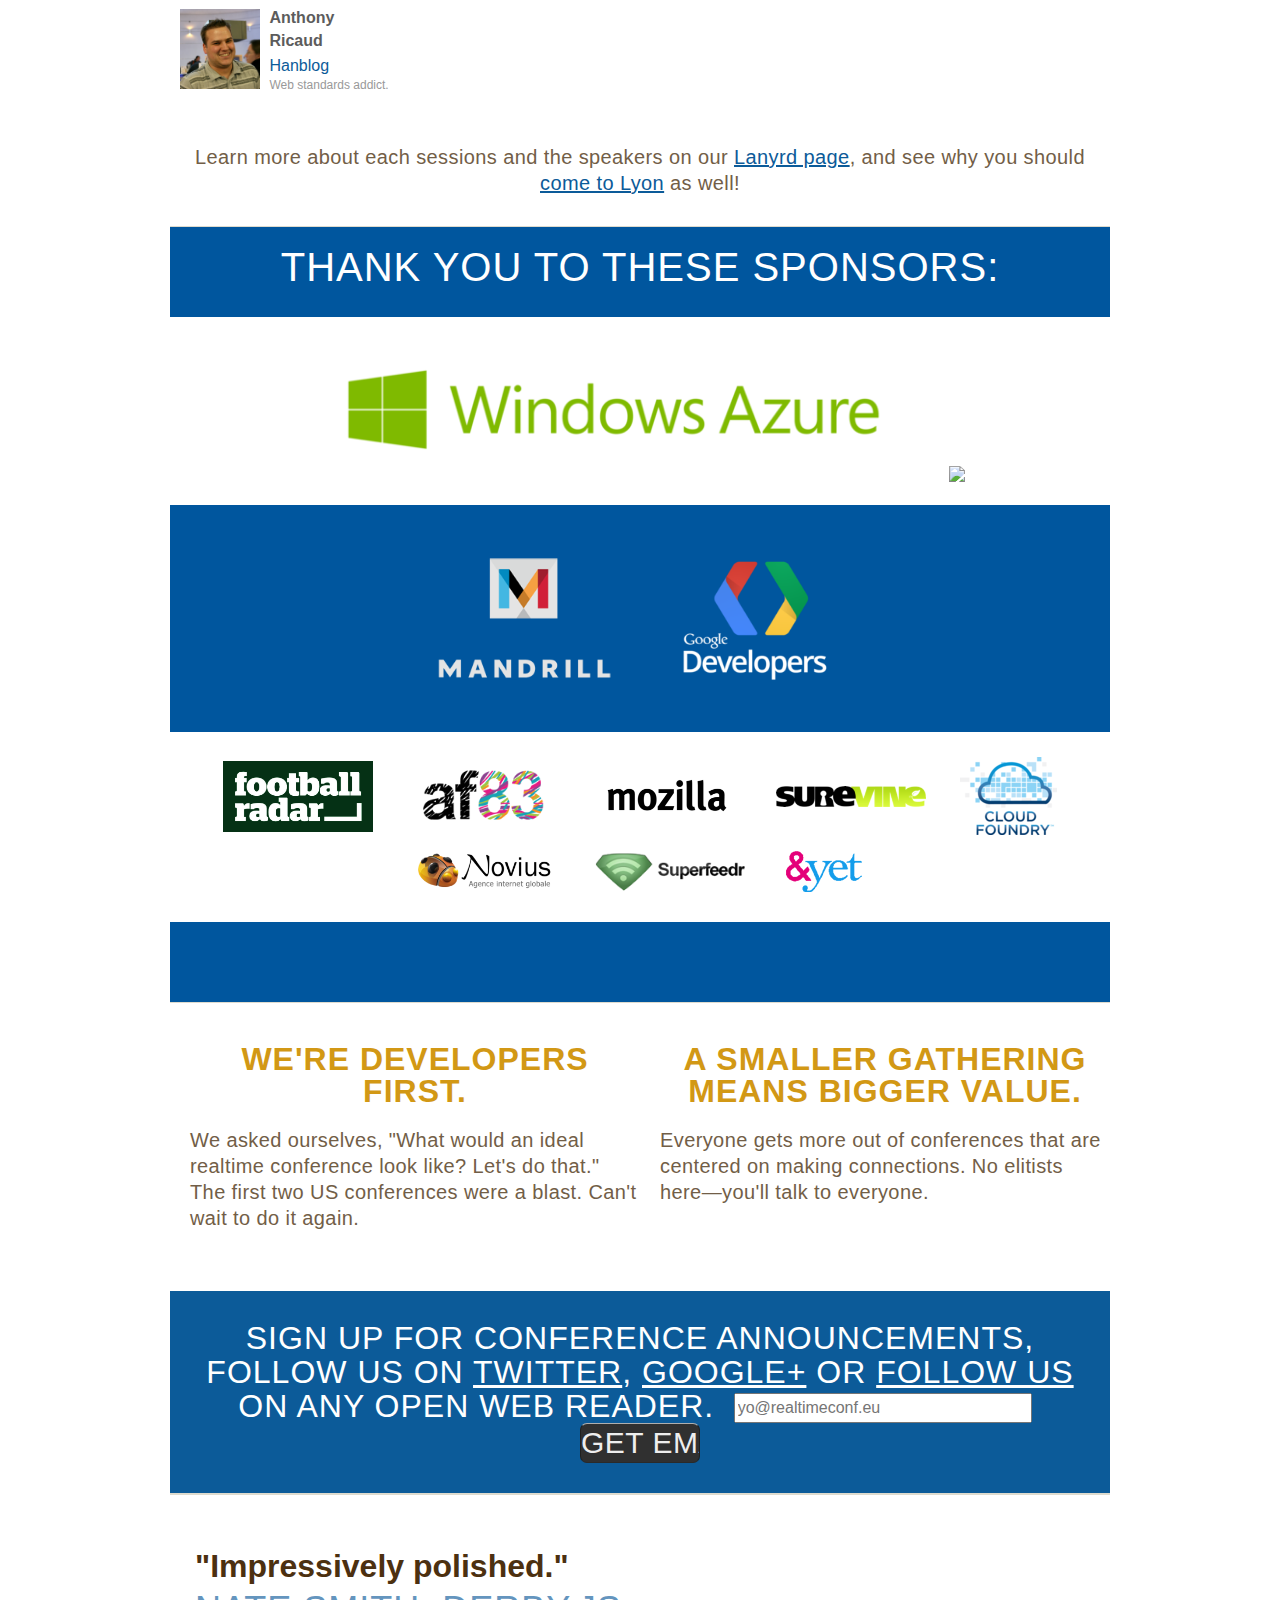
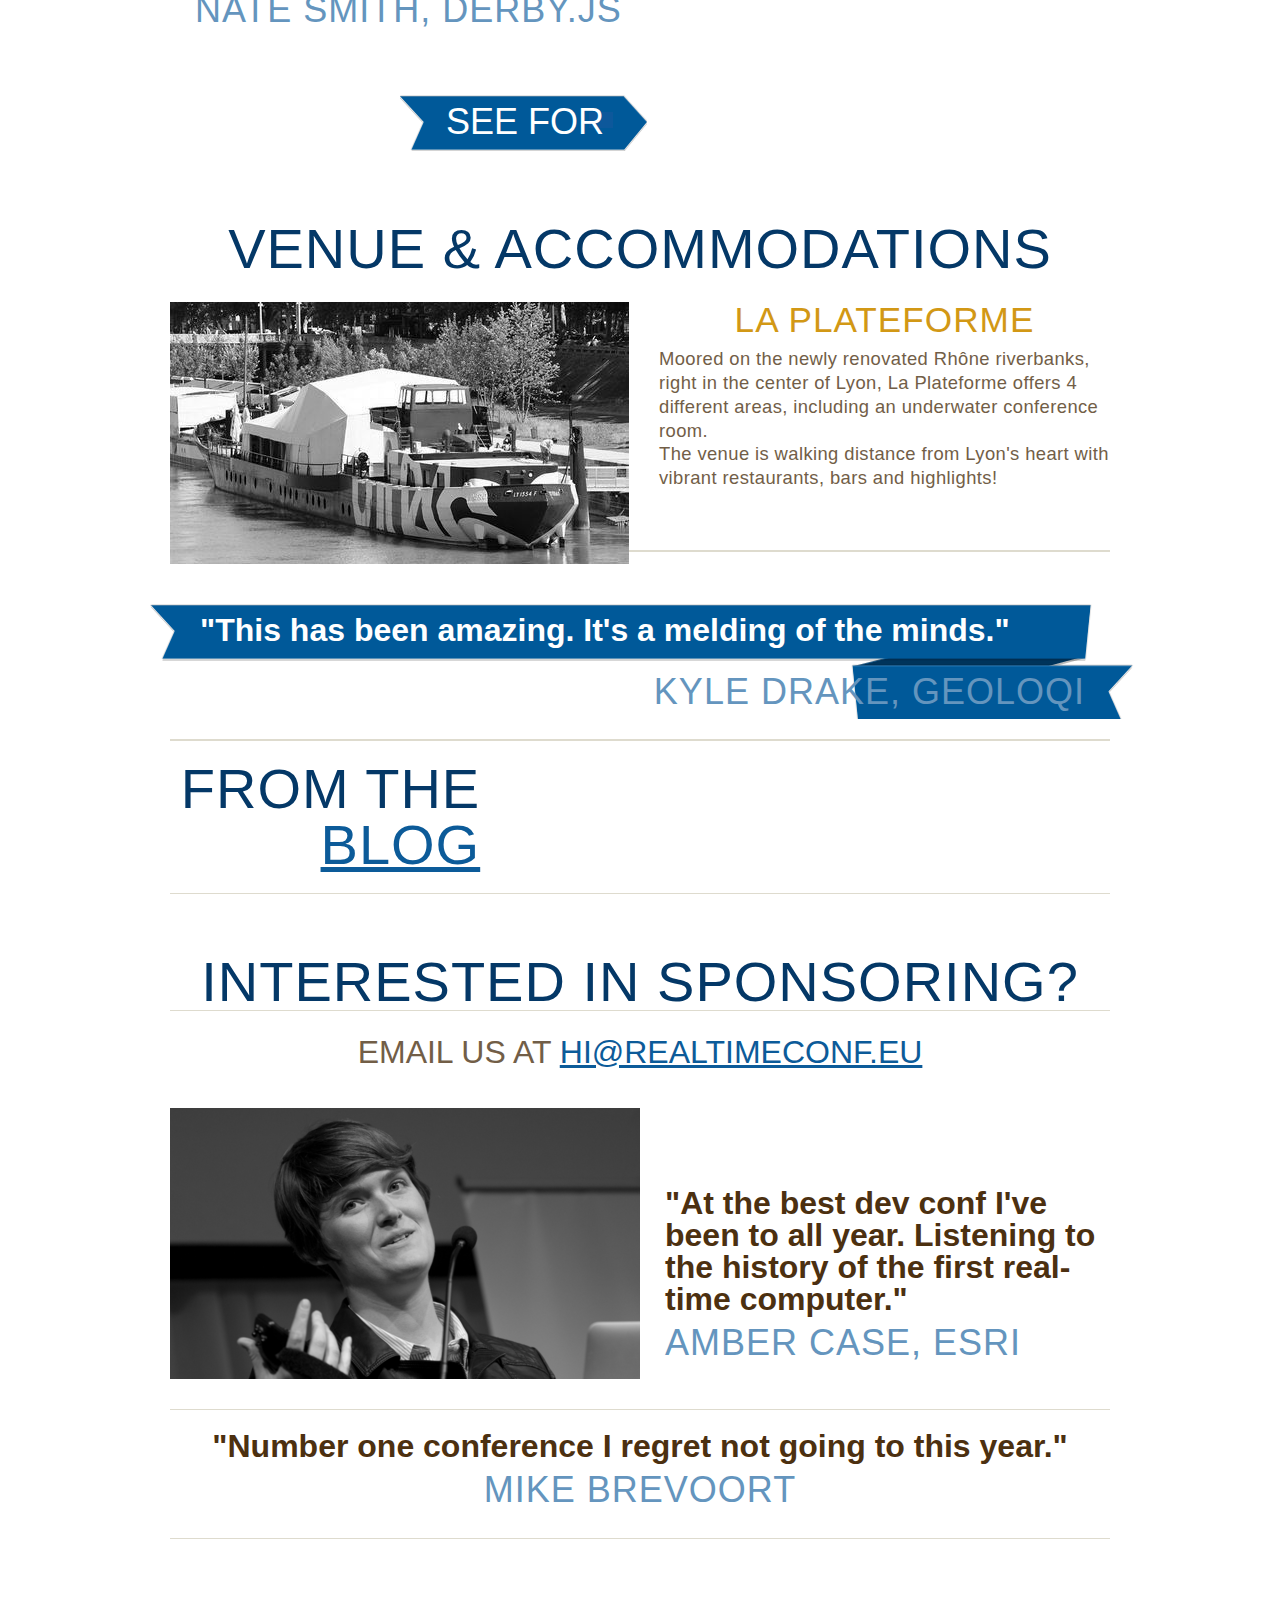
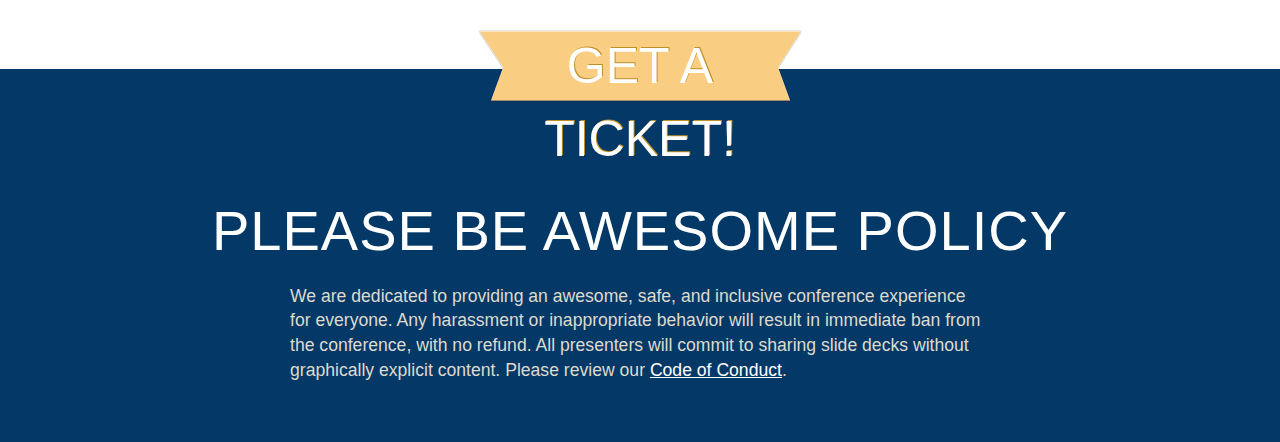
==== commit bbc156a0: "added live page (wrong url currently) and added andbang sponsorship" ====
--- a/index.html
+++ b/index.html
@@ -308,7 +308,10 @@
                     <div class="sponsors">
                         <h3>Thank you to these sponsors:</h3>
                         <ul class='chef'>
-                            <li><a href="http://www.windowsazure.com/"><img src="/images/azure.png" alt="Azure logo"></a></li>
+                            <li>
+                                <a href="http://www.windowsazure.com/"><img src="/images/azure.png" alt="Azure logo"></a>
+                                <a href="http://andbang.com"><img src="https://accounts.andbang.com/images/fluid-icon.png" width="160px"></a>
+                            </li>
                         </ul>
                         <ul class='cuisinier'>
                             <li><a href="http://mandrill.com/"><img src="/images/mandrill.png" alt="Mandrill logo"></a></li>
